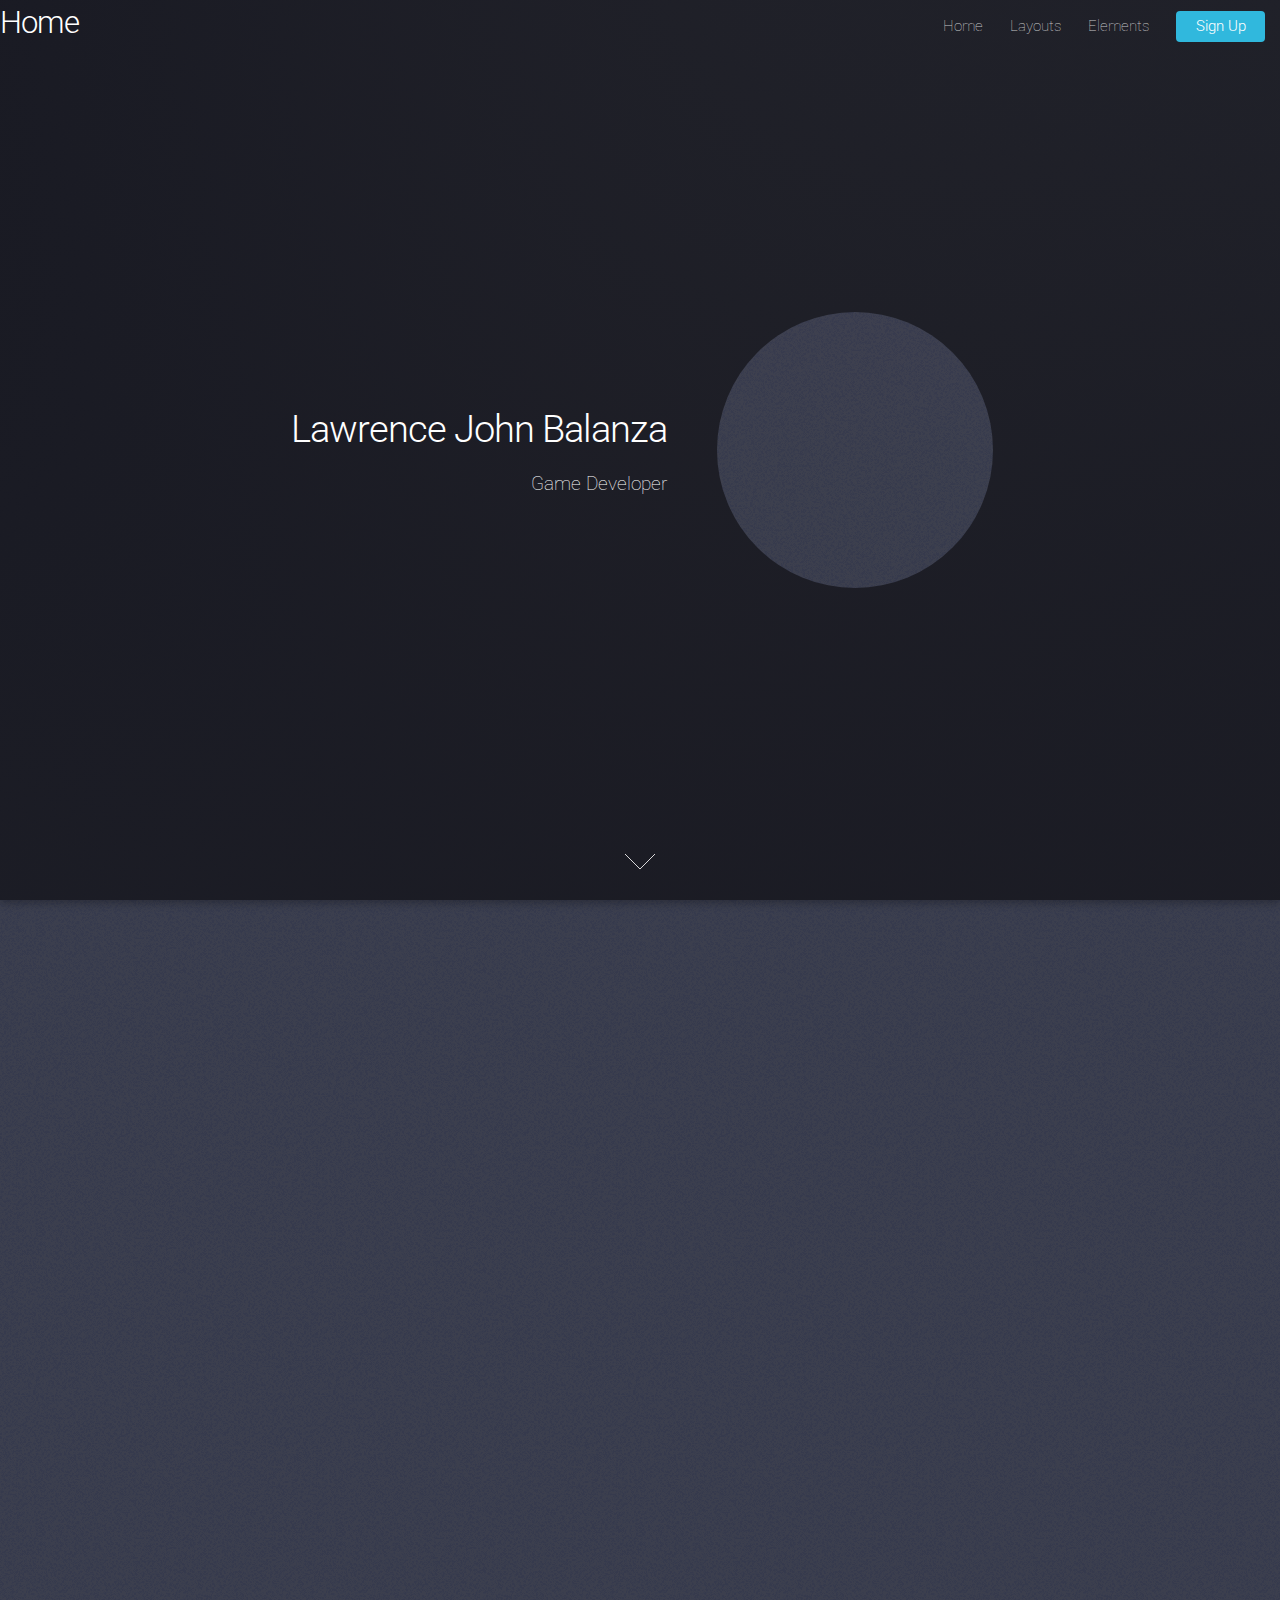
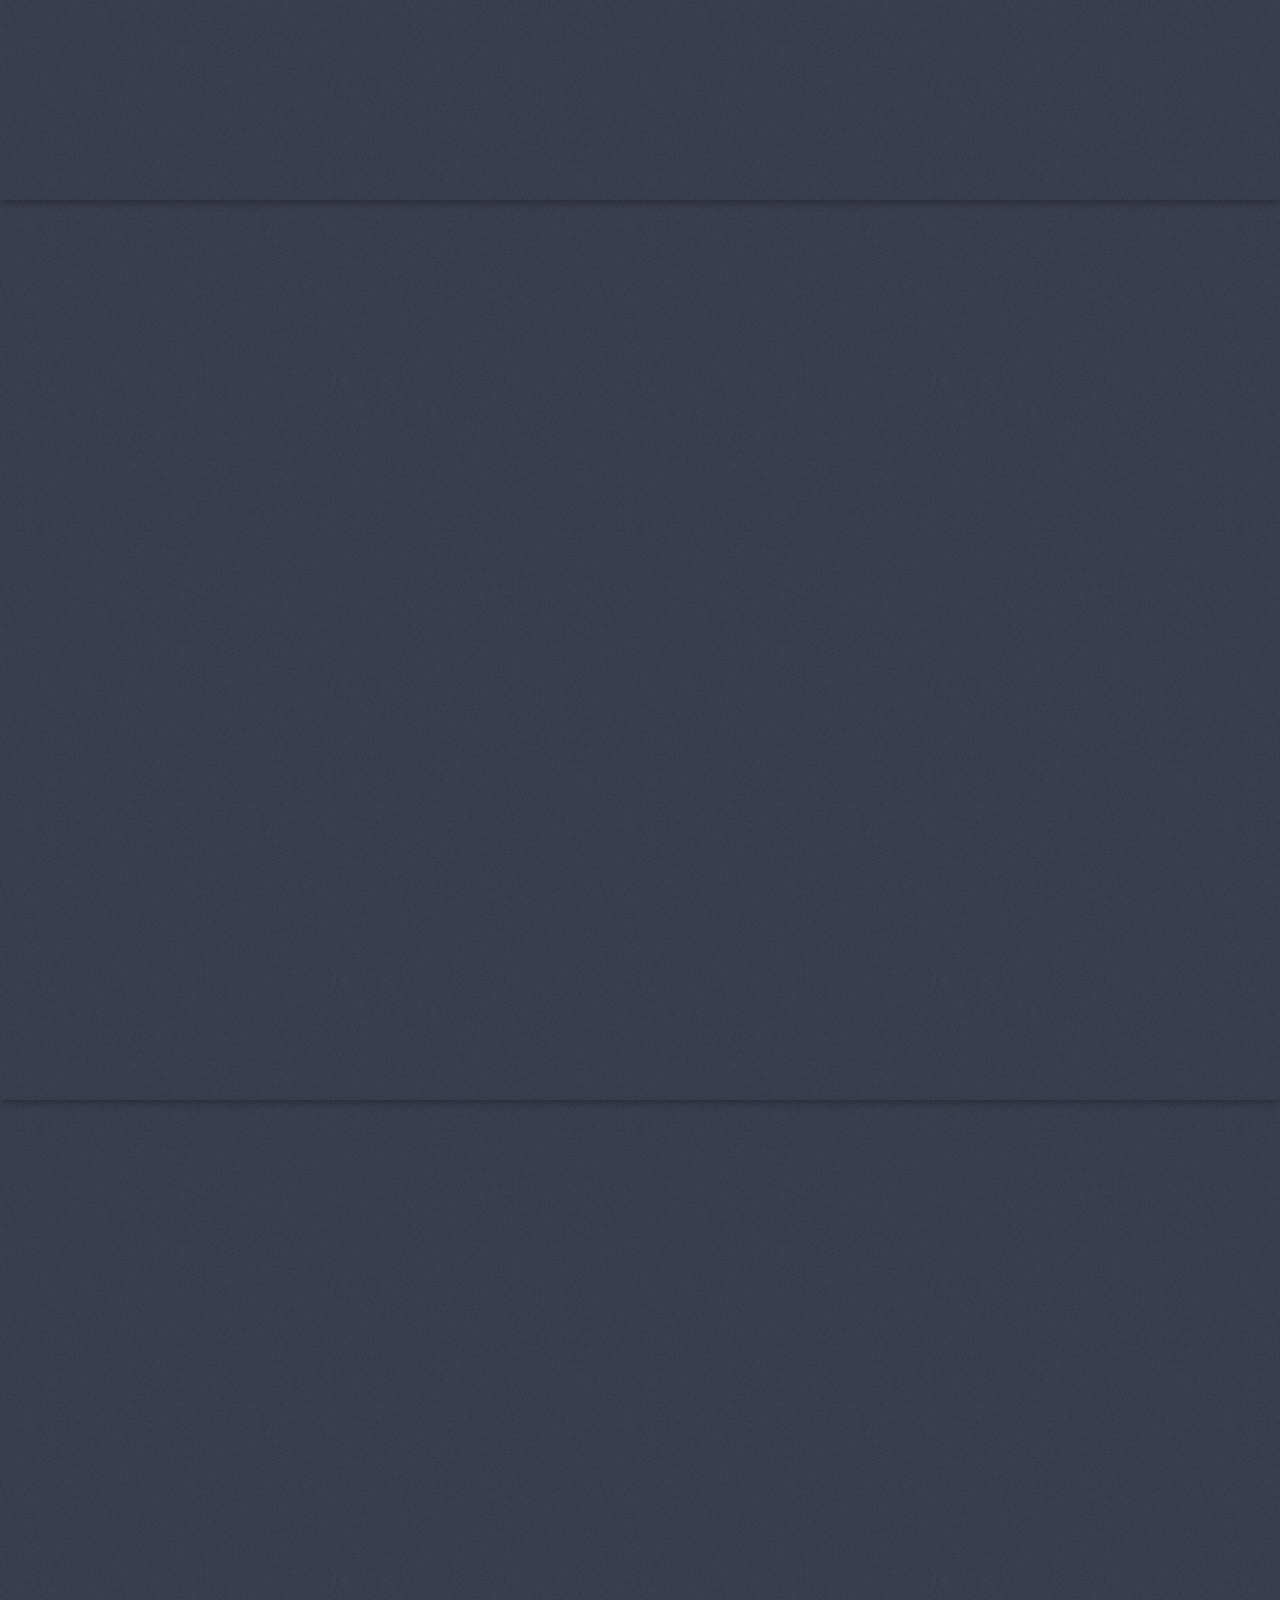
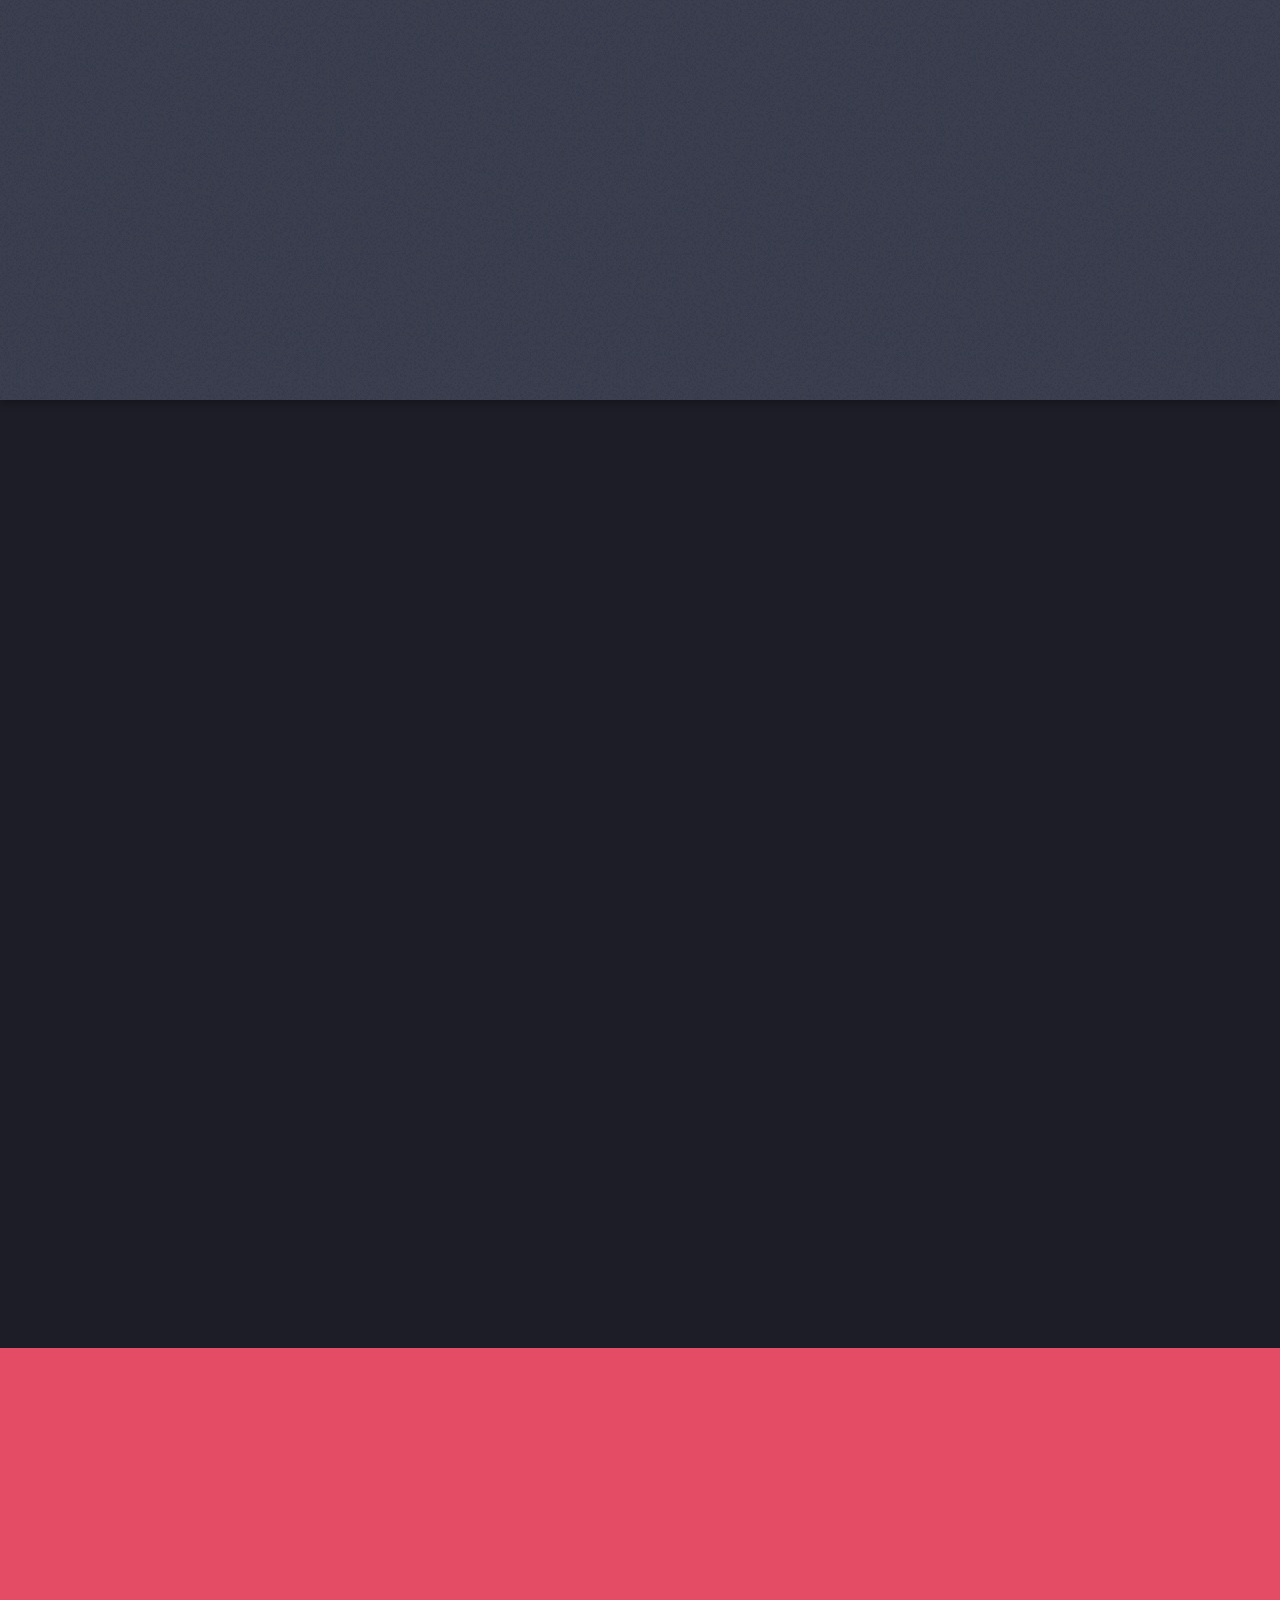
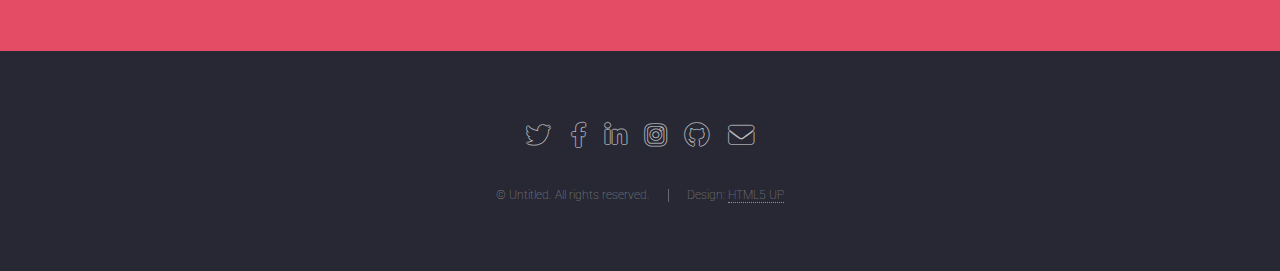
==== index.html @ ca4f1fc3 "Add files via upload" ====
<!DOCTYPE HTML>
<!--
	Landed by HTML5 UP
	html5up.net | @ajlkn
	Free for personal and commercial use under the CCA 3.0 license (html5up.net/license)
-->
<html>
	<head>
		<title>Landed by HTML5 UP</title>
		<meta charset="utf-8" />
		<meta name="viewport" content="width=device-width, initial-scale=1, user-scalable=no" />
		<link rel="stylesheet" href="assets/css/main.css" />
		<noscript><link rel="stylesheet" href="assets/css/noscript.css" /></noscript>
	</head>
	<body class="is-preload landing">
		<div id="page-wrapper"> 
			
			<!-- Header -->
				<header id="header">
					<h2 id="logo"><a href="index.html">Home</a></h2>
					<nav id="nav">
						<ul>
							<li><a href="index.html">Home</a></li>
							<li>
								<a href="#">Layouts</a>
								<ul>
									<li><a href="left-sidebar.html">Left Sidebar</a></li>
									<li><a href="right-sidebar.html">Right Sidebar</a></li>
									<li><a href="no-sidebar.html">No Sidebar</a></li>
									<li>
										<a href="#">Submenu</a>
										<ul>
											<li><a href="#">Option 1</a></li>
											<li><a href="#">Option 2</a></li>
											<li><a href="#">Option 3</a></li>
											<li><a href="#">Option 4</a></li>
										</ul>
									</li>
								</ul>
							</li>
							<li><a href="elements.html">Elements</a></li>
							<li><a href="#" class="button primary">Sign Up</a></li>
						</ul>
					</nav>
				</header>

			<!-- Banner -->
				<section id="banner">
					<div class="content">
						<header>
							<h2>Lawrence John Balanza</h2>
							<p>Game Developer</p>
						</header>
						<span class="image"><img src="ljFace.png" alt="" style = "position:relative; top:-100px; left:-2px"/></span>
					</div>
					<a href="#one" class="goto-next scrolly">Next</a>
				</section>

			<!-- One -->
				<section id="one" class="spotlight style1 bottom">
					<span class="image fit main"><img src="images/pic02.jpg" alt="" /></span>
					<div class="content">
						<div class="container">
							<div class="row">
								<div class="col-4 col-12-medium">
									<header>
										<h2>Odio faucibus ipsum integer consequat</h2>
										<p>Nascetur eu nibh <a href="index2.html" class="button primary">See project details</a>vestibulum amet gravida nascetur praesent</p>
									</header>
								</div>
								<div class="col-4 col-12-medium">
									<p>Feugiat accumsan lorem eu ac lorem amet sed accumsan donec.
									Blandit orci porttitor semper. Arcu phasellus tortor enim mi
									nisi praesent dolor adipiscing. Integer mi sed nascetur cep aliquet
									augue varius tempus lobortis porttitor accumsan consequat
									adipiscing lorem dolor.</p>
								</div>
								<div class="col-4 col-12-medium">
									<p>Morbi enim nascetur et placerat lorem sed iaculis neque ante
									adipiscing adipiscing metus massa. Blandit orci porttitor semper.
									Arcu phasellus tortor enim mi mi nisi praesent adipiscing. Integer
									mi sed nascetur cep aliquet augue varius tempus. Feugiat lorem
									ipsum dolor nullam.</p>
								</div>
							</div>
						</div>
					</div>
					<a href="#two" class="goto-next scrolly">Next</a>
				</section>

			<!-- Two -->
				<section id="two" class="spotlight style2 right">
					<span class="image fit main"><img src="images/pic03.jpg" alt="" /></span>
					<div class="content">
						<header>
							<h2>Interdum amet non magna accumsan</h2>
							<p>Nunc commodo accumsan eget id nisi eu col volutpat magna</p>
						</header>
						<p>Feugiat accumsan lorem eu ac lorem amet ac arcu phasellus tortor enim mi mi nisi praesent adipiscing. Integer mi sed nascetur cep aliquet augue varius tempus lobortis porttitor lorem et accumsan consequat adipiscing lorem.</p>
						<ul class="actions">
							<li><a href="#" class="button">Learn More</a></li>
						</ul>
					</div>
					<a href="#three" class="goto-next scrolly">Next</a>
				</section>

			<!-- Three -->
				<section id="three" class="spotlight style3 left">
					<span class="image fit main bottom"><img src="images/pic04.jpg" alt="" /></span>
					<div class="content">
						<header>
							<h2>Interdum felis blandit praesent sed augue</h2>
							<p>Accumsan integer ultricies aliquam vel massa sapien phasellus</p>
						</header>
						<p>Feugiat accumsan lorem eu ac lorem amet ac arcu phasellus tortor enim mi mi nisi praesent adipiscing. Integer mi sed nascetur cep aliquet augue varius tempus lobortis porttitor lorem et accumsan consequat adipiscing lorem.</p>
						<ul class="actions">
							<li><a href="#" class="button">Learn More</a></li>
						</ul>
					</div>
					<a href="#four" class="goto-next scrolly">Next</a>
				</section>

			<!-- Four -->
				<section id="four" class="wrapper style1 special fade-up">
					<div class="container">
						<header class="major">
							<h2>Accumsan sed tempus adipiscing blandit</h2>
							<p>Iaculis ac volutpat vis non enim gravida nisi faucibus posuere arcu consequat</p>
						</header>
						<div class="box alt">
							<div class="row gtr-uniform">
								<section class="col-4 col-6-medium col-12-xsmall">
									<span class="icon solid alt major fa-chart-area"></span>
									<h3>Ipsum sed commodo</h3>
									<p>Feugiat accumsan lorem eu ac lorem amet accumsan donec. Blandit orci porttitor.</p>
								</section>
								<section class="col-4 col-6-medium col-12-xsmall">
									<span class="icon solid alt major fa-comment"></span>
									<h3>Eleifend lorem ornare</h3>
									<p>Feugiat accumsan lorem eu ac lorem amet accumsan donec. Blandit orci porttitor.</p>
								</section>
								<section class="col-4 col-6-medium col-12-xsmall">
									<span class="icon solid alt major fa-flask"></span>
									<h3>Cubilia cep lobortis</h3>
									<p>Feugiat accumsan lorem eu ac lorem amet accumsan donec. Blandit orci porttitor.</p>
								</section>
								<section class="col-4 col-6-medium col-12-xsmall">
									<span class="icon solid alt major fa-paper-plane"></span>
									<h3>Non semper interdum</h3>
									<p>Feugiat accumsan lorem eu ac lorem amet accumsan donec. Blandit orci porttitor.</p>
								</section>
								<section class="col-4 col-6-medium col-12-xsmall">
									<span class="icon solid alt major fa-file"></span>
									<h3>Odio laoreet accumsan</h3>
									<p>Feugiat accumsan lorem eu ac lorem amet accumsan donec. Blandit orci porttitor.</p>
								</section>
								<section class="col-4 col-6-medium col-12-xsmall">
									<span class="icon solid alt major fa-lock"></span>
									<h3>Massa arcu accumsan</h3>
									<p>Feugiat accumsan lorem eu ac lorem amet accumsan donec. Blandit orci porttitor.</p>
								</section>
							</div>
						</div>
						<footer class="major">
							<ul class="actions special">
								<li><a href="#" class="button">Magna sed feugiat</a></li>
							</ul>
						</footer>
					</div>
				</section>

			<!-- Five -->
				<section id="five" class="wrapper style2 special fade">
					<div class="container">
						<header>
							<h2>Magna faucibus lorem diam</h2>
							<p>Ante metus praesent faucibus ante integer id accumsan eleifend</p>
						</header>
						<form method="post" action="#" class="cta">
							<div class="row gtr-uniform gtr-50">
								<div class="col-8 col-12-xsmall"><input type="email" name="email" id="email" placeholder="Your Email Address" /></div>
								<div class="col-4 col-12-xsmall"><input type="submit" value="Get Started" class="fit primary" /></div>
							</div>
						</form>
					</div>
				</section>

			<!-- Footer -->
				<footer id="footer">
					<ul class="icons">
						<li><a href="#" class="icon brands alt fa-twitter"><span class="label">Twitter</span></a></li>
						<li><a href="#" class="icon brands alt fa-facebook-f"><span class="label">Facebook</span></a></li>
						<li><a href="#" class="icon brands alt fa-linkedin-in"><span class="label">LinkedIn</span></a></li>
						<li><a href="#" class="icon brands alt fa-instagram"><span class="label">Instagram</span></a></li>
						<li><a href="#" class="icon brands alt fa-github"><span class="label">GitHub</span></a></li>
						<li><a href="#" class="icon solid alt fa-envelope"><span class="label">Email</span></a></li>
					</ul>
					<ul class="copyright">
						<li>&copy; Untitled. All rights reserved.</li><li>Design: <a href="http://html5up.net">HTML5 UP</a></li>
					</ul>
				</footer>

		</div>

		<!-- Scripts -->
			<script src="assets/js/jquery.min.js"></script>
			<script src="assets/js/jquery.scrolly.min.js"></script>
			<script src="assets/js/jquery.dropotron.min.js"></script>
			<script src="assets/js/jquery.scrollex.min.js"></script>
			<script src="assets/js/browser.min.js"></script>
			<script src="assets/js/breakpoints.min.js"></script>
			<script src="assets/js/util.js"></script>
			<script src="assets/js/main.js"></script>

	</body>
</html>
---- assets/css/main.css ----
@import url("fontawesome-all.min.css");
@import url("https://fonts.googleapis.com/css?family=Roboto:100,300,100italic,300italic");

/*
	Landed by HTML5 UP
	html5up.net | @ajlkn
	Free for personal and commercial use under the CCA 3.0 license (html5up.net/license)
*/

html, body, div, span, applet, object,
iframe, h1, h2, h3, h4, h5, h6, p, blockquote,
pre, a, abbr, acronym, address, big, cite,
code, del, dfn, em, img, ins, kbd, q, s, samp,
small, strike, strong, sub, sup, tt, var, b,
u, i, center, dl, dt, dd, ol, ul, li, fieldset,
form, label, legend, table, caption, tbody,
tfoot, thead, tr, th, td, article, aside,
canvas, details, embed, figure, figcaption,
footer, header, hgroup, menu, nav, output, ruby,
section, summary, time, mark, audio, video {
	margin: 0;
	padding: 0;
	border: 0;
	font-size: 100%;
	font: inherit;
	vertical-align: baseline;}

article, aside, details, figcaption, figure,
footer, header, hgroup, menu, nav, section {
	display: block;}

body {
	line-height: 1;
}

ol, ul {
	list-style: none;
}

blockquote, q {
	quotes: none;
}

	blockquote:before, blockquote:after, q:before, q:after {
		content: '';
		content: none;
	}

table {
	border-collapse: collapse;
	border-spacing: 0;
}

body {
	-webkit-text-size-adjust: none;
}

mark {
	background-color: transparent;
	color: inherit;
}

input::-moz-focus-inner {
	border: 0;
	padding: 0;
}

input, select, textarea {
	-moz-appearance: none;
	-webkit-appearance: none;
	-ms-appearance: none;
	appearance: none;
}

/* Basic */

	html {
		box-sizing: border-box;
	}

	*, *:before, *:after {
		box-sizing: inherit;
	}

	html, body {
		background: #1c1d26;
	}

	body.is-preload *, body.is-preload *:before, body.is-preload *:after {
		-moz-animation: none !important;
		-webkit-animation: none !important;
		-ms-animation: none !important;
		animation: none !important;
		-moz-transition: none !important;
		-webkit-transition: none !important;
		-ms-transition: none !important;
		transition: none !important;
	}

	body, input, select, textarea {
		color: rgba(255, 255, 255, 0.75);
		font-family: "Roboto", Helvetica, sans-serif;
		font-size: 15pt;
		font-weight: 100;
		line-height: 1.75em;
	}

	a {
		-moz-transition: border-color 0.2s ease-in-out, color 0.2s ease-in-out;
		-webkit-transition: border-color 0.2s ease-in-out, color 0.2s ease-in-out;
		-ms-transition: border-color 0.2s ease-in-out, color 0.2s ease-in-out;
		transition: border-color 0.2s ease-in-out, color 0.2s ease-in-out;
		border-bottom: dotted 1px;
		color: #dbbc1f;
		text-decoration: none;
	}

		a:hover {
			color: #dd7530 !important;
			border-bottom-color: transparent;
		}

	strong, b {
		color: #ffffff;
		font-weight: 300;
	}

	em, i {
		font-style: italic;
	}

	p {
		margin: 0 0 2em 0;
	}

	h1, h2, h3, h4, h5, h6 {
		color: #ffffff;
		font-weight: 300;
		line-height: 1em;
		margin: 0 0 1em 0;
	}

		h1 a, h2 a, h3 a, h4 a, h5 a, h6 a {
			color: inherit;
			border: 0;
		}

	h2 {
		font-size: 2em;
		line-height: 1.5em;
		letter-spacing: -0.025em;
	}

	h3 {
		font-size: 1.35em;
		line-height: 1.5em;
	}

	h4 {
		font-size: 1.1em;
		line-height: 1.5em;
	}

	h5 {
		font-size: 0.9em;
		line-height: 1.5em;
	}

	h6 {
		font-size: 0.7em;
		line-height: 1.5em;
	}

	sub {
		font-size: 0.8em;
		position: relative;
		top: 0.5em;
	}

	sup {
		font-size: 0.8em;
		position: relative;
		top: -0.5em;
	}

	hr {
		border: 0;
		border-bottom: solid 1px rgba(255, 255, 255, 0.3);
		margin: 3em 0;
	}

		hr.major {
			margin: 4em 0;
		}

	blockquote {
		border-left: solid 4px rgba(255, 255, 255, 0.3);
		font-style: italic;
		margin: 0 0 2em 0;
		padding: 0.5em 0 0.5em 2em;
	}

	code {
		background: rgba(255, 255, 255, 0.075);
		border-radius: 4px;
		font-family: "Courier New", monospace;
		font-size: 0.9em;
		margin: 0 0.25em;
		padding: 0.25em 0.65em;
	}

	pre {
		-webkit-overflow-scrolling: touch;
		font-family: "Courier New", monospace;
		font-size: 0.9em;
		margin: 0 0 2em 0;
	}

		pre code {
			display: block;
			line-height: 1.75em;
			padding: 1em 1.5em;
			overflow-x: auto;
		}

	.align-left {
		text-align: left;
	}

	.align-center {
		text-align: center;
	}

	.align-right {
		text-align: right;
	}

/* Loader */

	@-moz-keyframes spinner-show {
		0% {
			opacity: 0;
		}

		100% {
			opacity: 1;
		}
	}

	@-webkit-keyframes spinner-show {
		0% {
			opacity: 0;
		}

		100% {
			opacity: 1;
		}
	}

	@-ms-keyframes spinner-show {
		0% {
			opacity: 0;
		}

		100% {
			opacity: 1;
		}
	}

	@keyframes spinner-show {
		0% {
			opacity: 0;
		}

		100% {
			opacity: 1;
		}
	}

	@-moz-keyframes spinner-hide {
		0% {
			color: rgba(255, 255, 255, 0.15);
			z-index: 100001;
			-moz-transform: scale(1) rotate(0deg);
			-webkit-transform: scale(1) rotate(0deg);
			-ms-transform: scale(1) rotate(0deg);
			transform: scale(1) rotate(0deg);
		}

		99% {
			color: #1c1d26;
			z-index: 100001;
			-moz-transform: scale(0.5) rotate(360deg);
			-webkit-transform: scale(0.5) rotate(360deg);
			-ms-transform: scale(0.5) rotate(360deg);
			transform: scale(0.5) rotate(360deg);
		}

		100% {
			color: #1c1d26;
			z-index: -1;
			-moz-transform: scale(0.5) rotate(360deg);
			-webkit-transform: scale(0.5) rotate(360deg);
			-ms-transform: scale(0.5) rotate(360deg);
			transform: scale(0.5) rotate(360deg);
		}
	}

	@-webkit-keyframes spinner-hide {
		0% {
			color: rgba(255, 255, 255, 0.15);
			z-index: 100001;
			-moz-transform: scale(1) rotate(0deg);
			-webkit-transform: scale(1) rotate(0deg);
			-ms-transform: scale(1) rotate(0deg);
			transform: scale(1) rotate(0deg);
		}

		99% {
			color: #1c1d26;
			z-index: 100001;
			-moz-transform: scale(0.5) rotate(360deg);
			-webkit-transform: scale(0.5) rotate(360deg);
			-ms-transform: scale(0.5) rotate(360deg);
			transform: scale(0.5) rotate(360deg);
		}

		100% {
			color: #1c1d26;
			z-index: -1;
			-moz-transform: scale(0.5) rotate(360deg);
			-webkit-transform: scale(0.5) rotate(360deg);
			-ms-transform: scale(0.5) rotate(360deg);
			transform: scale(0.5) rotate(360deg);
		}
	}

	@-ms-keyframes spinner-hide {
		0% {
			color: rgba(255, 255, 255, 0.15);
			z-index: 100001;
			-moz-transform: scale(1) rotate(0deg);
			-webkit-transform: scale(1) rotate(0deg);
			-ms-transform: scale(1) rotate(0deg);
			transform: scale(1) rotate(0deg);
		}

		99% {
			color: #1c1d26;
			z-index: 100001;
			-moz-transform: scale(0.5) rotate(360deg);
			-webkit-transform: scale(0.5) rotate(360deg);
			-ms-transform: scale(0.5) rotate(360deg);
			transform: scale(0.5) rotate(360deg);
		}

		100% {
			color: #1c1d26;
			z-index: -1;
			-moz-transform: scale(0.5) rotate(360deg);
			-webkit-transform: scale(0.5) rotate(360deg);
			-ms-transform: scale(0.5) rotate(360deg);
			transform: scale(0.5) rotate(360deg);
		}
	}

	@keyframes spinner-hide {
		0% {
			color: rgba(255, 255, 255, 0.15);
			z-index: 100001;
			-moz-transform: scale(1) rotate(0deg);
			-webkit-transform: scale(1) rotate(0deg);
			-ms-transform: scale(1) rotate(0deg);
			transform: scale(1) rotate(0deg);
		}

		99% {
			color: #1c1d26;
			z-index: 100001;
			-moz-transform: scale(0.5) rotate(360deg);
			-webkit-transform: scale(0.5) rotate(360deg);
			-ms-transform: scale(0.5) rotate(360deg);
			transform: scale(0.5) rotate(360deg);
		}

		100% {
			color: #1c1d26;
			z-index: -1;
			-moz-transform: scale(0.5) rotate(360deg);
			-webkit-transform: scale(0.5) rotate(360deg);
			-ms-transform: scale(0.5) rotate(360deg);
			transform: scale(0.5) rotate(360deg);
		}
	}

	@-moz-keyframes spinner-rotate {
		0% {
			-moz-transform: scale(1) rotate(0deg);
			-webkit-transform: scale(1) rotate(0deg);
			-ms-transform: scale(1) rotate(0deg);
			transform: scale(1) rotate(0deg);
		}

		100% {
			-moz-transform: scale(1) rotate(360deg);
			-webkit-transform: scale(1) rotate(360deg);
			-ms-transform: scale(1) rotate(360deg);
			transform: scale(1) rotate(360deg);
		}
	}

	@-webkit-keyframes spinner-rotate {
		0% {
			-moz-transform: scale(1) rotate(0deg);
			-webkit-transform: scale(1) rotate(0deg);
			-ms-transform: scale(1) rotate(0deg);
			transform: scale(1) rotate(0deg);
		}

		100% {
			-moz-transform: scale(1) rotate(360deg);
			-webkit-transform: scale(1) rotate(360deg);
			-ms-transform: scale(1) rotate(360deg);
			transform: scale(1) rotate(360deg);
		}
	}

	@-ms-keyframes spinner-rotate {
		0% {
			-moz-transform: scale(1) rotate(0deg);
			-webkit-transform: scale(1) rotate(0deg);
			-ms-transform: scale(1) rotate(0deg);
			transform: scale(1) rotate(0deg);
		}

		100% {
			-moz-transform: scale(1) rotate(360deg);
			-webkit-transform: scale(1) rotate(360deg);
			-ms-transform: scale(1) rotate(360deg);
			transform: scale(1) rotate(360deg);
		}
	}

	@keyframes spinner-rotate {
		0% {
			-moz-transform: scale(1) rotate(0deg);
			-webkit-transform: scale(1) rotate(0deg);
			-ms-transform: scale(1) rotate(0deg);
			transform: scale(1) rotate(0deg);
		}

		100% {
			-moz-transform: scale(1) rotate(360deg);
			-webkit-transform: scale(1) rotate(360deg);
			-ms-transform: scale(1) rotate(360deg);
			transform: scale(1) rotate(360deg);
		}
	}

	@-moz-keyframes overlay-hide {
		0% {
			opacity: 1;
			z-index: 100000;
		}

		15% {
			opacity: 1;
			z-index: 100000;
		}

		99% {
			opacity: 0;
			z-index: 100000;
		}

		100% {
			opacity: 0;
			z-index: -1;
		}
	}

	@-webkit-keyframes overlay-hide {
		0% {
			opacity: 1;
			z-index: 100000;
		}

		15% {
			opacity: 1;
			z-index: 100000;
		}

		99% {
			opacity: 0;
			z-index: 100000;
		}

		100% {
			opacity: 0;
			z-index: -1;
		}
	}

	@-ms-keyframes overlay-hide {
		0% {
			opacity: 1;
			z-index: 100000;
		}

		15% {
			opacity: 1;
			z-index: 100000;
		}

		99% {
			opacity: 0;
			z-index: 100000;
		}

		100% {
			opacity: 0;
			z-index: -1;
		}
	}

	@keyframes overlay-hide {
		0% {
			opacity: 1;
			z-index: 100000;
		}

		15% {
			opacity: 1;
			z-index: 100000;
		}

		99% {
			opacity: 0;
			z-index: 100000;
		}

		100% {
			opacity: 0;
			z-index: -1;
		}
	}

	body.landing {
		text-decoration: none;
	}

		body.landing:before {
			-moz-osx-font-smoothing: grayscale;
			-webkit-font-smoothing: antialiased;
			display: inline-block;
			font-style: normal;
			font-variant: normal;
			text-rendering: auto;
			line-height: 1;
			text-transform: none !important;
			font-family: 'Font Awesome 5 Free';
			font-weight: 900;
		}

		body.landing:before {
			-moz-animation: spinner-show 1.5s 1 0.25s ease forwards, spinner-hide 0.25s ease-in-out forwards !important;
			-webkit-animation: spinner-show 1.5s 1 0.25s ease forwards, spinner-hide 0.25s ease-in-out forwards !important;
			-ms-animation: spinner-show 1.5s 1 0.25s ease forwards, spinner-hide 0.25s ease-in-out forwards !important;
			animation: spinner-show 1.5s 1 0.25s ease forwards, spinner-hide 0.25s ease-in-out forwards !important;
			-moz-transform-origin: 50% 50%;
			-webkit-transform-origin: 50% 50%;
			-ms-transform-origin: 50% 50%;
			transform-origin: 50% 50%;
			color: rgba(255, 255, 255, 0.15);
			content: '\f1ce';
			cursor: default;
			display: block;
			font-size: 2em;
			height: 2em;
			left: 50%;
			line-height: 2em;
			margin: -1em 0 0 -1em;
			opacity: 0;
			position: fixed;
			text-align: center;
			top: 50%;
			width: 2em;
			z-index: -1;
		}

		body.landing:after {
			-moz-animation: overlay-hide 1.5s ease-in forwards !important;
			-webkit-animation: overlay-hide 1.5s ease-in forwards !important;
			-ms-animation: overlay-hide 1.5s ease-in forwards !important;
			animation: overlay-hide 1.5s ease-in forwards !important;
			background: #1c1d26;
			content: '';
			display: block;
			height: 100%;
			left: 0;
			opacity: 0;
			position: fixed;
			top: 0;
			width: 100%;
			z-index: -1;
		}

		body.landing.is-preload:before {
			-moz-animation: spinner-show 1.5s 1 0.25s ease forwards, spinner-rotate 0.75s infinite linear !important;
			-webkit-animation: spinner-show 1.5s 1 0.25s ease forwards, spinner-rotate 0.75s infinite linear !important;
			-ms-animation: spinner-show 1.5s 1 0.25s ease forwards, spinner-rotate 0.75s infinite linear !important;
			animation: spinner-show 1.5s 1 0.25s ease forwards, spinner-rotate 0.75s infinite linear !important;
			z-index: 100001;
		}

		body.landing.is-preload:after {
			-moz-animation: none !important;
			-webkit-animation: none !important;
			-ms-animation: none !important;
			animation: none !important;
			opacity: 1;
			z-index: 100000;
		}

	@media (-webkit-min-device-pixel-ratio: 2) {

		body.landing:before {
			line-height: 2.025em;
		}

	}

/* Container */

	.container {
		margin: 0 auto;
		max-width: calc(100% - 4em);
		width: 70em;
	}

		.container.xsmall {
			width: 17.5em;
		}

		.container.small {
			width: 35em;
		}

		.container.medium {
			width: 52.5em;
		}

		.container.large {
			width: 87.5em;
		}

		.container.xlarge {
			width: 105em;
		}

		.container.max {
			width: 100%;
		}

		@media screen and (max-width: 1280px) {

			.container {
				width: 90%;
				max-width: 100%;
			}

		}

		@media screen and (max-width: 980px) {

			.container {
				width: 100% !important;
			}

		}

/* Row */

	.row {
		display: flex;
		flex-wrap: wrap;
		box-sizing: border-box;
		align-items: stretch;
	}

		.row > * {
			box-sizing: border-box;
		}

		.row.gtr-uniform > * > :last-child {
			margin-bottom: 0;
		}

		.row.aln-left {
			justify-content: flex-start;
		}

		.row.aln-center {
			justify-content: center;
		}

		.row.aln-right {
			justify-content: flex-end;
		}

		.row.aln-top {
			align-items: flex-start;
		}

		.row.aln-middle {
			align-items: center;
		}

		.row.aln-bottom {
			align-items: flex-end;
		}

		.row > .imp {
			order: -1;
		}

		.row > .col-1 {
			width: 8.33333%;
		}

		.row > .off-1 {
			margin-left: 8.33333%;
		}

		.row > .col-2 {
			width: 16.66667%;
		}

		.row > .off-2 {
			margin-left: 16.66667%;
		}

		.row > .col-3 {
			width: 25%;
		}

		.row > .off-3 {
			margin-left: 25%;
		}

		.row > .col-4 {
			width: 33.33333%;
		}

		.row > .off-4 {
			margin-left: 33.33333%;
		}

		.row > .col-5 {
			width: 41.66667%;
		}

		.row > .off-5 {
			margin-left: 41.66667%;
		}

		.row > .col-6 {
			width: 50%;
		}

		.row > .off-6 {
			margin-left: 50%;
		}

		.row > .col-7 {
			width: 58.33333%;
		}

		.row > .off-7 {
			margin-left: 58.33333%;
		}

		.row > .col-8 {
			width: 66.66667%;
		}

		.row > .off-8 {
			margin-left: 66.66667%;
		}

		.row > .col-9 {
			width: 75%;
		}

		.row > .off-9 {
			margin-left: 75%;
		}

		.row > .col-10 {
			width: 83.33333%;
		}

		.row > .off-10 {
			margin-left: 83.33333%;
		}

		.row > .col-11 {
			width: 91.66667%;
		}

		.row > .off-11 {
			margin-left: 91.66667%;
		}

		.row > .col-12 {
			width: 100%;
		}

		.row > .off-12 {
			margin-left: 100%;
		}

		.row.gtr-0 {
			margin-top: 0;
			margin-left: 0em;
		}

			.row.gtr-0 > * {
				padding: 0 0 0 0em;
			}

			.row.gtr-0.gtr-uniform {
				margin-top: 0em;
			}

				.row.gtr-0.gtr-uniform > * {
					padding-top: 0em;
				}

		.row.gtr-25 {
			margin-top: 0;
			margin-left: -0.625em;
		}

			.row.gtr-25 > * {
				padding: 0 0 0 0.625em;
			}

			.row.gtr-25.gtr-uniform {
				margin-top: -0.625em;
			}

				.row.gtr-25.gtr-uniform > * {
					padding-top: 0.625em;
				}

		.row.gtr-50 {
			margin-top: 0;
			margin-left: -1.25em;
		}

			.row.gtr-50 > * {
				padding: 0 0 0 1.25em;
			}

			.row.gtr-50.gtr-uniform {
				margin-top: -1.25em;
			}

				.row.gtr-50.gtr-uniform > * {
					padding-top: 1.25em;
				}

		.row {
			margin-top: 0;
			margin-left: -2.5em;
		}

			.row > * {
				padding: 0 0 0 2.5em;
			}

			.row.gtr-uniform {
				margin-top: -2.5em;
			}

				.row.gtr-uniform > * {
					padding-top: 2.5em;
				}

		.row.gtr-150 {
			margin-top: 0;
			margin-left: -3.75em;
		}

			.row.gtr-150 > * {
				padding: 0 0 0 3.75em;
			}

			.row.gtr-150.gtr-uniform {
				margin-top: -3.75em;
			}

				.row.gtr-150.gtr-uniform > * {
					padding-top: 3.75em;
				}

		.row.gtr-200 {
			margin-top: 0;
			margin-left: -5em;
		}

			.row.gtr-200 > * {
				padding: 0 0 0 5em;
			}

			.row.gtr-200.gtr-uniform {
				margin-top: -5em;
			}

				.row.gtr-200.gtr-uniform > * {
					padding-top: 5em;
				}

		@media screen and (max-width: 1680px) {

			.row {
				display: flex;
				flex-wrap: wrap;
				box-sizing: border-box;
				align-items: stretch;
			}

				.row > * {
					box-sizing: border-box;
				}

				.row.gtr-uniform > * > :last-child {
					margin-bottom: 0;
				}

				.row.aln-left {
					justify-content: flex-start;
				}

				.row.aln-center {
					justify-content: center;
				}

				.row.aln-right {
					justify-content: flex-end;
				}

				.row.aln-top {
					align-items: flex-start;
				}

				.row.aln-middle {
					align-items: center;
				}

				.row.aln-bottom {
					align-items: flex-end;
				}

				.row > .imp-xlarge {
					order: -1;
				}

				.row > .col-1-xlarge {
					width: 8.33333%;
				}

				.row > .off-1-xlarge {
					margin-left: 8.33333%;
				}

				.row > .col-2-xlarge {
					width: 16.66667%;
				}

				.row > .off-2-xlarge {
					margin-left: 16.66667%;
				}

				.row > .col-3-xlarge {
					width: 25%;
				}

				.row > .off-3-xlarge {
					margin-left: 25%;
				}

				.row > .col-4-xlarge {
					width: 33.33333%;
				}

				.row > .off-4-xlarge {
					margin-left: 33.33333%;
				}

				.row > .col-5-xlarge {
					width: 41.66667%;
				}

				.row > .off-5-xlarge {
					margin-left: 41.66667%;
				}

				.row > .col-6-xlarge {
					width: 50%;
				}

				.row > .off-6-xlarge {
					margin-left: 50%;
				}

				.row > .col-7-xlarge {
					width: 58.33333%;
				}

				.row > .off-7-xlarge {
					margin-left: 58.33333%;
				}

				.row > .col-8-xlarge {
					width: 66.66667%;
				}

				.row > .off-8-xlarge {
					margin-left: 66.66667%;
				}

				.row > .col-9-xlarge {
					width: 75%;
				}

				.row > .off-9-xlarge {
					margin-left: 75%;
				}

				.row > .col-10-xlarge {
					width: 83.33333%;
				}

				.row > .off-10-xlarge {
					margin-left: 83.33333%;
				}

				.row > .col-11-xlarge {
					width: 91.66667%;
				}

				.row > .off-11-xlarge {
					margin-left: 91.66667%;
				}

				.row > .col-12-xlarge {
					width: 100%;
				}

				.row > .off-12-xlarge {
					margin-left: 100%;
				}

				.row.gtr-0 {
					margin-top: 0;
					margin-left: 0em;
				}

					.row.gtr-0 > * {
						padding: 0 0 0 0em;
					}

					.row.gtr-0.gtr-uniform {
						margin-top: 0em;
					}

						.row.gtr-0.gtr-uniform > * {
							padding-top: 0em;
						}

				.row.gtr-25 {
					margin-top: 0;
					margin-left: -0.625em;
				}

					.row.gtr-25 > * {
						padding: 0 0 0 0.625em;
					}

					.row.gtr-25.gtr-uniform {
						margin-top: -0.625em;
					}

						.row.gtr-25.gtr-uniform > * {
							padding-top: 0.625em;
						}

				.row.gtr-50 {
					margin-top: 0;
					margin-left: -1.25em;
				}

					.row.gtr-50 > * {
						padding: 0 0 0 1.25em;
					}

					.row.gtr-50.gtr-uniform {
						margin-top: -1.25em;
					}

						.row.gtr-50.gtr-uniform > * {
							padding-top: 1.25em;
						}

				.row {
					margin-top: 0;
					margin-left: -2.5em;
				}

					.row > * {
						padding: 0 0 0 2.5em;
					}

					.row.gtr-uniform {
						margin-top: -2.5em;
					}

						.row.gtr-uniform > * {
							padding-top: 2.5em;
						}

				.row.gtr-150 {
					margin-top: 0;
					margin-left: -3.75em;
				}

					.row.gtr-150 > * {
						padding: 0 0 0 3.75em;
					}

					.row.gtr-150.gtr-uniform {
						margin-top: -3.75em;
					}

						.row.gtr-150.gtr-uniform > * {
							padding-top: 3.75em;
						}

				.row.gtr-200 {
					margin-top: 0;
					margin-left: -5em;
				}

					.row.gtr-200 > * {
						padding: 0 0 0 5em;
					}

					.row.gtr-200.gtr-uniform {
						margin-top: -5em;
					}

						.row.gtr-200.gtr-uniform > * {
							padding-top: 5em;
						}

		}

		@media screen and (max-width: 1280px) {

			.row {
				display: flex;
				flex-wrap: wrap;
				box-sizing: border-box;
				align-items: stretch;
			}

				.row > * {
					box-sizing: border-box;
				}

				.row.gtr-uniform > * > :last-child {
					margin-bottom: 0;
				}

				.row.aln-left {
					justify-content: flex-start;
				}

				.row.aln-center {
					justify-content: center;
				}

				.row.aln-right {
					justify-content: flex-end;
				}

				.row.aln-top {
					align-items: flex-start;
				}

				.row.aln-middle {
					align-items: center;
				}

				.row.aln-bottom {
					align-items: flex-end;
				}

				.row > .imp-large {
					order: -1;
				}

				.row > .col-1-large {
					width: 8.33333%;
				}

				.row > .off-1-large {
					margin-left: 8.33333%;
				}

				.row > .col-2-large {
					width: 16.66667%;
				}

				.row > .off-2-large {
					margin-left: 16.66667%;
				}

				.row > .col-3-large {
					width: 25%;
				}

				.row > .off-3-large {
					margin-left: 25%;
				}

				.row > .col-4-large {
					width: 33.33333%;
				}

				.row > .off-4-large {
					margin-left: 33.33333%;
				}

				.row > .col-5-large {
					width: 41.66667%;
				}

				.row > .off-5-large {
					margin-left: 41.66667%;
				}

				.row > .col-6-large {
					width: 50%;
				}

				.row > .off-6-large {
					margin-left: 50%;
				}

				.row > .col-7-large {
					width: 58.33333%;
				}

				.row > .off-7-large {
					margin-left: 58.33333%;
				}

				.row > .col-8-large {
					width: 66.66667%;
				}

				.row > .off-8-large {
					margin-left: 66.66667%;
				}

				.row > .col-9-large {
					width: 75%;
				}

				.row > .off-9-large {
					margin-left: 75%;
				}

				.row > .col-10-large {
					width: 83.33333%;
				}

				.row > .off-10-large {
					margin-left: 83.33333%;
				}

				.row > .col-11-large {
					width: 91.66667%;
				}

				.row > .off-11-large {
					margin-left: 91.66667%;
				}

				.row > .col-12-large {
					width: 100%;
				}

				.row > .off-12-large {
					margin-left: 100%;
				}

				.row.gtr-0 {
					margin-top: 0;
					margin-left: 0em;
				}

					.row.gtr-0 > * {
						padding: 0 0 0 0em;
					}

					.row.gtr-0.gtr-uniform {
						margin-top: 0em;
					}

						.row.gtr-0.gtr-uniform > * {
							padding-top: 0em;
						}

				.row.gtr-25 {
					margin-top: 0;
					margin-left: -0.625em;
				}

					.row.gtr-25 > * {
						padding: 0 0 0 0.625em;
					}

					.row.gtr-25.gtr-uniform {
						margin-top: -0.625em;
					}

						.row.gtr-25.gtr-uniform > * {
							padding-top: 0.625em;
						}

				.row.gtr-50 {
					margin-top: 0;
					margin-left: -1.25em;
				}

					.row.gtr-50 > * {
						padding: 0 0 0 1.25em;
					}

					.row.gtr-50.gtr-uniform {
						margin-top: -1.25em;
					}

						.row.gtr-50.gtr-uniform > * {
							padding-top: 1.25em;
						}

				.row {
					margin-top: 0;
					margin-left: -2.5em;
				}

					.row > * {
						padding: 0 0 0 2.5em;
					}

					.row.gtr-uniform {
						margin-top: -2.5em;
					}

						.row.gtr-uniform > * {
							padding-top: 2.5em;
						}

				.row.gtr-150 {
					margin-top: 0;
					margin-left: -3.75em;
				}

					.row.gtr-150 > * {
						padding: 0 0 0 3.75em;
					}

					.row.gtr-150.gtr-uniform {
						margin-top: -3.75em;
					}

						.row.gtr-150.gtr-uniform > * {
							padding-top: 3.75em;
						}

				.row.gtr-200 {
					margin-top: 0;
					margin-left: -5em;
				}

					.row.gtr-200 > * {
						padding: 0 0 0 5em;
					}

					.row.gtr-200.gtr-uniform {
						margin-top: -5em;
					}

						.row.gtr-200.gtr-uniform > * {
							padding-top: 5em;
						}

		}

		@media screen and (max-width: 980px) {

			.row {
				display: flex;
				flex-wrap: wrap;
				box-sizing: border-box;
				align-items: stretch;
			}

				.row > * {
					box-sizing: border-box;
				}

				.row.gtr-uniform > * > :last-child {
					margin-bottom: 0;
				}

				.row.aln-left {
					justify-content: flex-start;
				}

				.row.aln-center {
					justify-content: center;
				}

				.row.aln-right {
					justify-content: flex-end;
				}

				.row.aln-top {
					align-items: flex-start;
				}

				.row.aln-middle {
					align-items: center;
				}

				.row.aln-bottom {
					align-items: flex-end;
				}

				.row > .imp-medium {
					order: -1;
				}

				.row > .col-1-medium {
					width: 8.33333%;
				}

				.row > .off-1-medium {
					margin-left: 8.33333%;
				}

				.row > .col-2-medium {
					width: 16.66667%;
				}

				.row > .off-2-medium {
					margin-left: 16.66667%;
				}

				.row > .col-3-medium {
					width: 25%;
				}

				.row > .off-3-medium {
					margin-left: 25%;
				}

				.row > .col-4-medium {
					width: 33.33333%;
				}

				.row > .off-4-medium {
					margin-left: 33.33333%;
				}

				.row > .col-5-medium {
					width: 41.66667%;
				}

				.row > .off-5-medium {
					margin-left: 41.66667%;
				}

				.row > .col-6-medium {
					width: 50%;
				}

				.row > .off-6-medium {
					margin-left: 50%;
				}

				.row > .col-7-medium {
					width: 58.33333%;
				}

				.row > .off-7-medium {
					margin-left: 58.33333%;
				}

				.row > .col-8-medium {
					width: 66.66667%;
				}

				.row > .off-8-medium {
					margin-left: 66.66667%;
				}

				.row > .col-9-medium {
					width: 75%;
				}

				.row > .off-9-medium {
					margin-left: 75%;
				}

				.row > .col-10-medium {
					width: 83.33333%;
				}

				.row > .off-10-medium {
					margin-left: 83.33333%;
				}

				.row > .col-11-medium {
					width: 91.66667%;
				}

				.row > .off-11-medium {
					margin-left: 91.66667%;
				}

				.row > .col-12-medium {
					width: 100%;
				}

				.row > .off-12-medium {
					margin-left: 100%;
				}

				.row.gtr-0 {
					margin-top: 0;
					margin-left: 0em;
				}

					.row.gtr-0 > * {
						padding: 0 0 0 0em;
					}

					.row.gtr-0.gtr-uniform {
						margin-top: 0em;
					}

						.row.gtr-0.gtr-uniform > * {
							padding-top: 0em;
						}

				.row.gtr-25 {
					margin-top: 0;
					margin-left: -0.625em;
				}

					.row.gtr-25 > * {
						padding: 0 0 0 0.625em;
					}

					.row.gtr-25.gtr-uniform {
						margin-top: -0.625em;
					}

						.row.gtr-25.gtr-uniform > * {
							padding-top: 0.625em;
						}

				.row.gtr-50 {
					margin-top: 0;
					margin-left: -1.25em;
				}

					.row.gtr-50 > * {
						padding: 0 0 0 1.25em;
					}

					.row.gtr-50.gtr-uniform {
						margin-top: -1.25em;
					}

						.row.gtr-50.gtr-uniform > * {
							padding-top: 1.25em;
						}

				.row {
					margin-top: 0;
					margin-left: -2.5em;
				}

					.row > * {
						padding: 0 0 0 2.5em;
					}

					.row.gtr-uniform {
						margin-top: -2.5em;
					}

						.row.gtr-uniform > * {
							padding-top: 2.5em;
						}

				.row.gtr-150 {
					margin-top: 0;
					margin-left: -3.75em;
				}

					.row.gtr-150 > * {
						padding: 0 0 0 3.75em;
					}

					.row.gtr-150.gtr-uniform {
						margin-top: -3.75em;
					}

						.row.gtr-150.gtr-uniform > * {
							padding-top: 3.75em;
						}

				.row.gtr-200 {
					margin-top: 0;
					margin-left: -5em;
				}

					.row.gtr-200 > * {
						padding: 0 0 0 5em;
					}

					.row.gtr-200.gtr-uniform {
						margin-top: -5em;
					}

						.row.gtr-200.gtr-uniform > * {
							padding-top: 5em;
						}

		}

		@media screen and (max-width: 736px) {

			.row {
				display: flex;
				flex-wrap: wrap;
				box-sizing: border-box;
				align-items: stretch;
			}

				.row > * {
					box-sizing: border-box;
				}

				.row.gtr-uniform > * > :last-child {
					margin-bottom: 0;
				}

				.row.aln-left {
					justify-content: flex-start;
				}

				.row.aln-center {
					justify-content: center;
				}

				.row.aln-right {
					justify-content: flex-end;
				}

				.row.aln-top {
					align-items: flex-start;
				}

				.row.aln-middle {
					align-items: center;
				}

				.row.aln-bottom {
					align-items: flex-end;
				}

				.row > .imp-small {
					order: -1;
				}

				.row > .col-1-small {
					width: 8.33333%;
				}

				.row > .off-1-small {
					margin-left: 8.33333%;
				}

				.row > .col-2-small {
					width: 16.66667%;
				}

				.row > .off-2-small {
					margin-left: 16.66667%;
				}

				.row > .col-3-small {
					width: 25%;
				}

				.row > .off-3-small {
					margin-left: 25%;
				}

				.row > .col-4-small {
					width: 33.33333%;
				}

				.row > .off-4-small {
					margin-left: 33.33333%;
				}

				.row > .col-5-small {
					width: 41.66667%;
				}

				.row > .off-5-small {
					margin-left: 41.66667%;
				}

				.row > .col-6-small {
					width: 50%;
				}

				.row > .off-6-small {
					margin-left: 50%;
				}

				.row > .col-7-small {
					width: 58.33333%;
				}

				.row > .off-7-small {
					margin-left: 58.33333%;
				}

				.row > .col-8-small {
					width: 66.66667%;
				}

				.row > .off-8-small {
					margin-left: 66.66667%;
				}

				.row > .col-9-small {
					width: 75%;
				}

				.row > .off-9-small {
					margin-left: 75%;
				}

				.row > .col-10-small {
					width: 83.33333%;
				}

				.row > .off-10-small {
					margin-left: 83.33333%;
				}

				.row > .col-11-small {
					width: 91.66667%;
				}

				.row > .off-11-small {
					margin-left: 91.66667%;
				}

				.row > .col-12-small {
					width: 100%;
				}

				.row > .off-12-small {
					margin-left: 100%;
				}

				.row.gtr-0 {
					margin-top: 0;
					margin-left: 0em;
				}

					.row.gtr-0 > * {
						padding: 0 0 0 0em;
					}

					.row.gtr-0.gtr-uniform {
						margin-top: 0em;
					}

						.row.gtr-0.gtr-uniform > * {
							padding-top: 0em;
						}

				.row.gtr-25 {
					margin-top: 0;
					margin-left: -0.625em;
				}

					.row.gtr-25 > * {
						padding: 0 0 0 0.625em;
					}

					.row.gtr-25.gtr-uniform {
						margin-top: -0.625em;
					}

						.row.gtr-25.gtr-uniform > * {
							padding-top: 0.625em;
						}

				.row.gtr-50 {
					margin-top: 0;
					margin-left: -1.25em;
				}

					.row.gtr-50 > * {
						padding: 0 0 0 1.25em;
					}

					.row.gtr-50.gtr-uniform {
						margin-top: -1.25em;
					}

						.row.gtr-50.gtr-uniform > * {
							padding-top: 1.25em;
						}

				.row {
					margin-top: 0;
					margin-left: -2.5em;
				}

					.row > * {
						padding: 0 0 0 2.5em;
					}

					.row.gtr-uniform {
						margin-top: -2.5em;
					}

						.row.gtr-uniform > * {
							padding-top: 2.5em;
						}

				.row.gtr-150 {
					margin-top: 0;
					margin-left: -3.75em;
				}

					.row.gtr-150 > * {
						padding: 0 0 0 3.75em;
					}

					.row.gtr-150.gtr-uniform {
						margin-top: -3.75em;
					}

						.row.gtr-150.gtr-uniform > * {
							padding-top: 3.75em;
						}

				.row.gtr-200 {
					margin-top: 0;
					margin-left: -5em;
				}

					.row.gtr-200 > * {
						padding: 0 0 0 5em;
					}

					.row.gtr-200.gtr-uniform {
						margin-top: -5em;
					}

						.row.gtr-200.gtr-uniform > * {
							padding-top: 5em;
						}

		}

		@media screen and (max-width: 480px) {

			.row {
				display: flex;
				flex-wrap: wrap;
				box-sizing: border-box;
				align-items: stretch;
			}

				.row > * {
					box-sizing: border-box;
				}

				.row.gtr-uniform > * > :last-child {
					margin-bottom: 0;
				}

				.row.aln-left {
					justify-content: flex-start;
				}

				.row.aln-center {
					justify-content: center;
				}

				.row.aln-right {
					justify-content: flex-end;
				}

				.row.aln-top {
					align-items: flex-start;
				}

				.row.aln-middle {
					align-items: center;
				}

				.row.aln-bottom {
					align-items: flex-end;
				}

				.row > .imp-xsmall {
					order: -1;
				}

				.row > .col-1-xsmall {
					width: 8.33333%;
				}

				.row > .off-1-xsmall {
					margin-left: 8.33333%;
				}

				.row > .col-2-xsmall {
					width: 16.66667%;
				}

				.row > .off-2-xsmall {
					margin-left: 16.66667%;
				}

				.row > .col-3-xsmall {
					width: 25%;
				}

				.row > .off-3-xsmall {
					margin-left: 25%;
				}

				.row > .col-4-xsmall {
					width: 33.33333%;
				}

				.row > .off-4-xsmall {
					margin-left: 33.33333%;
				}

				.row > .col-5-xsmall {
					width: 41.66667%;
				}

				.row > .off-5-xsmall {
					margin-left: 41.66667%;
				}

				.row > .col-6-xsmall {
					width: 50%;
				}

				.row > .off-6-xsmall {
					margin-left: 50%;
				}

				.row > .col-7-xsmall {
					width: 58.33333%;
				}

				.row > .off-7-xsmall {
					margin-left: 58.33333%;
				}

				.row > .col-8-xsmall {
					width: 66.66667%;
				}

				.row > .off-8-xsmall {
					margin-left: 66.66667%;
				}

				.row > .col-9-xsmall {
					width: 75%;
				}

				.row > .off-9-xsmall {
					margin-left: 75%;
				}

				.row > .col-10-xsmall {
					width: 83.33333%;
				}

				.row > .off-10-xsmall {
					margin-left: 83.33333%;
				}

				.row > .col-11-xsmall {
					width: 91.66667%;
				}

				.row > .off-11-xsmall {
					margin-left: 91.66667%;
				}

				.row > .col-12-xsmall {
					width: 100%;
				}

				.row > .off-12-xsmall {
					margin-left: 100%;
				}

				.row.gtr-0 {
					margin-top: 0;
					margin-left: 0em;
				}

					.row.gtr-0 > * {
						padding: 0 0 0 0em;
					}

					.row.gtr-0.gtr-uniform {
						margin-top: 0em;
					}

						.row.gtr-0.gtr-uniform > * {
							padding-top: 0em;
						}

				.row.gtr-25 {
					margin-top: 0;
					margin-left: -0.625em;
				}

					.row.gtr-25 > * {
						padding: 0 0 0 0.625em;
					}

					.row.gtr-25.gtr-uniform {
						margin-top: -0.625em;
					}

						.row.gtr-25.gtr-uniform > * {
							padding-top: 0.625em;
						}

				.row.gtr-50 {
					margin-top: 0;
					margin-left: -1.25em;
				}

					.row.gtr-50 > * {
						padding: 0 0 0 1.25em;
					}

					.row.gtr-50.gtr-uniform {
						margin-top: -1.25em;
					}

						.row.gtr-50.gtr-uniform > * {
							padding-top: 1.25em;
						}

				.row {
					margin-top: 0;
					margin-left: -2.5em;
				}

					.row > * {
						padding: 0 0 0 2.5em;
					}

					.row.gtr-uniform {
						margin-top: -2.5em;
					}

						.row.gtr-uniform > * {
							padding-top: 2.5em;
						}

				.row.gtr-150 {
					margin-top: 0;
					margin-left: -3.75em;
				}

					.row.gtr-150 > * {
						padding: 0 0 0 3.75em;
					}

					.row.gtr-150.gtr-uniform {
						margin-top: -3.75em;
					}

						.row.gtr-150.gtr-uniform > * {
							padding-top: 3.75em;
						}

				.row.gtr-200 {
					margin-top: 0;
					margin-left: -5em;
				}

					.row.gtr-200 > * {
						padding: 0 0 0 5em;
					}

					.row.gtr-200.gtr-uniform {
						margin-top: -5em;
					}

						.row.gtr-200.gtr-uniform > * {
							padding-top: 5em;
						}

		}

/* Section/Article */

	section.special, article.special {
		text-align: center;
	}

	header p {
		color: #ffffff;
		position: relative;
		margin: 0 0 1.5em 0;
	}

	header h2 + p {
		font-size: 1.25em;
		margin-top: -1em;
		line-height: 1.75em;
	}

	header h3 + p {
		font-size: 1.1em;
		margin-top: -0.8em;
		line-height: 1.75em;
	}

	header h4 + p,
	header h5 + p,
	header h6 + p {
		font-size: 0.9em;
		margin-top: -0.6em;
		line-height: 1.5em;
	}

	header.major {
		margin: 0 0 4em 0;
		position: relative;
		text-align: center;
	}

		header.major:after {
			background: #30b8dd;
			content: '';
			display: inline-block;
			height: 0.2em;
			max-width: 20em;
			width: 75%;
		}

	footer.major {
		margin: 4em 0 0 0;
	}

/* Form */

	form {
		margin: 0 0 2em 0;
	}

		form.cta {
			max-width: 35em;
			margin-left: auto;
			margin-right: auto;
		}

	label {
		color: #ffffff;
		display: block;
		font-size: 0.9em;
		font-weight: 300;
		margin: 0 0 1em 0;
	}

	input[type="text"],
	input[type="password"],
	input[type="email"],
	select,
	textarea {
		-moz-appearance: none;
		-webkit-appearance: none;
		-ms-appearance: none;
		appearance: none;
		-moz-transition: border-color 0.2s ease-in-out;
		-webkit-transition: border-color 0.2s ease-in-out;
		-ms-transition: border-color 0.2s ease-in-out;
		transition: border-color 0.2s ease-in-out;
		background: transparent;
		border-radius: 4px;
		border: solid 1px rgba(255, 255, 255, 0.3);
		color: inherit;
		display: block;
		outline: 0;
		padding: 0 1em;
		text-decoration: none;
		width: 100%;
	}

		input[type="text"]:invalid,
		input[type="password"]:invalid,
		input[type="email"]:invalid,
		select:invalid,
		textarea:invalid {
			box-shadow: none;
		}

		input[type="text"]:focus,
		input[type="password"]:focus,
		input[type="email"]:focus,
		select:focus,
		textarea:focus {
			border-color: #770f53;
		}

	select {
		background-image: url("data:image/svg+xml;charset=utf8,%3Csvg xmlns='http://www.w3.org/2000/svg' width='40' height='40' preserveAspectRatio='none' viewBox='0 0 40 40'%3E%3Cpath d='M9.4,12.3l10.4,10.4l10.4-10.4c0.2-0.2,0.5-0.4,0.9-0.4c0.3,0,0.6,0.1,0.9,0.4l3.3,3.3c0.2,0.2,0.4,0.5,0.4,0.9 c0,0.4-0.1,0.6-0.4,0.9L20.7,31.9c-0.2,0.2-0.5,0.4-0.9,0.4c-0.3,0-0.6-0.1-0.9-0.4L4.3,17.3c-0.2-0.2-0.4-0.5-0.4-0.9 c0-0.4,0.1-0.6,0.4-0.9l3.3-3.3c0.2-0.2,0.5-0.4,0.9-0.4S9.1,12.1,9.4,12.3z' fill='rgba(255, 255, 255, 0.3)' /%3E%3C/svg%3E");
		background-size: 1.25rem;
		background-repeat: no-repeat;
		background-position: calc(100% - 1rem) center;
		height: 3em;
		padding-right: 3em;
		text-overflow: ellipsis;
	}

		select option {
			color: #ffffff;
			background: #1c1d26;
		}

		select:focus::-ms-value {
			background-color: transparent;
		}

		select::-ms-expand {
			display: none;
		}

	input[type="text"],
	input[type="password"],
	input[type="email"],
	select {
		height: 3em;
	}

	textarea {
		padding: 0.75em 1em;
	}

	input[type="checkbox"],
	input[type="radio"] {
		-moz-appearance: none;
		-webkit-appearance: none;
		-ms-appearance: none;
		appearance: none;
		display: block;
		float: left;
		margin-right: -2em;
		opacity: 0;
		width: 1em;
		z-index: -1;
	}

		input[type="checkbox"] + label,
		input[type="radio"] + label {
			text-decoration: none;
			color: rgba(255, 255, 255, 0.75);
			cursor: pointer;
			display: inline-block;
			font-size: 1em;
			font-weight: 100;
			padding-left: 2.55em;
			padding-right: 0.75em;
			position: relative;
		}

			input[type="checkbox"] + label:before,
			input[type="radio"] + label:before {
				-moz-osx-font-smoothing: grayscale;
				-webkit-font-smoothing: antialiased;
				display: inline-block;
				font-style: normal;
				font-variant: normal;
				text-rendering: auto;
				line-height: 1;
				text-transform: none !important;
				font-family: 'Font Awesome 5 Free';
				font-weight: 900;
			}

			input[type="checkbox"] + label:before,
			input[type="radio"] + label:before {
				border-radius: 4px;
				border: solid 1px rgba(255, 255, 255, 0.3);
				content: '';
				display: inline-block;
				font-size: 0.8em;
				height: 2.25em;
				left: 0;
				line-height: 2.25em;
				position: absolute;
				text-align: center;
				top: 0;
				width: 2.25em;
			}

		input[type="checkbox"]:checked + label:before,
		input[type="radio"]:checked + label:before {
			background: rgba(255, 255, 255, 0.25);
			color: #ffffff;
			content: '\f00c';
		}

		input[type="checkbox"]:focus + label:before,
		input[type="radio"]:focus + label:before {
			border-color: #28ad2a;
		}

	input[type="checkbox"] + label:before {
		border-radius: 4px;
	}

	input[type="radio"] + label:before {
		border-radius: 100%;
	}

	::-webkit-input-placeholder {
		color: rgba(255, 255, 255, 0.5) !important;
		opacity: 1.0;
	}

	:-moz-placeholder {
		color: rgba(255, 255, 255, 0.5) !important;
		opacity: 1.0;
	}

	::-moz-placeholder {
		color: rgba(255, 255, 255, 0.5) !important;
		opacity: 1.0;
	}

	:-ms-input-placeholder {
		color: rgba(255, 255, 255, 0.5) !important;
		opacity: 1.0;
	}

/* Box */

	.box {
		border-radius: 4px;
		border: solid 1px rgba(255, 255, 255, 0.3);
		margin-bottom: 2em;
		padding: 1.5em;
	}

		.box > :last-child,
		.box > :last-child > :last-child,
		.box > :last-child > :last-child > :last-child {
			margin-bottom: 0;
		}

		.box.alt {
			border: 0;
			border-radius: 0;
			padding: 0;
		}

/* Icon */

	.icon {
		text-decoration: none;
		border-bottom: none;
		position: relative;
	}

		.icon:before {
			-moz-osx-font-smoothing: grayscale;
			-webkit-font-smoothing: antialiased;
			display: inline-block;
			font-style: normal;
			font-variant: normal;
			text-rendering: auto;
			line-height: 1;
			text-transform: none !important;
			font-family: 'Font Awesome 5 Free';
			font-weight: 400;
		}

		.icon > .label {
			display: none;
		}

		.icon:before {
			line-height: inherit;
		}

		.icon.solid:before {
			font-weight: 900 !important;
		}

		.icon.brands:before {
			font-family: 'Font Awesome 5 Brands' !important;
		}

		.icon.alt {
			text-decoration: none;
		}

			.icon.alt:before {
				-moz-osx-font-smoothing: grayscale;
				-webkit-font-smoothing: antialiased;
				display: inline-block;
				font-style: normal;
				font-variant: normal;
				text-rendering: auto;
				line-height: 1;
				text-transform: none !important;
				font-family: 'Font Awesome 5 Free';
				font-weight: 400;
			}

			.icon.alt:before {
				color: #1c1d26 !important;
				text-shadow: 1px 0 0 #ffffff, -1px 0 0 #ffffff, 0 1px 0 #ffffff, 0 -1px 0 #ffffff;
			}

		.icon.major {
			background: #272833;
			border-radius: 100%;
			cursor: default;
			display: inline-block;
			height: 6em;
			line-height: 5.65em;
			margin: 0 0 2em 0;
			text-align: center;
			width: 6em;
		}

			.icon.major:before {
				font-size: 2.25em;
			}

			.icon.major.alt {
				text-decoration: none;
			}

				.icon.major.alt:before {
					-moz-osx-font-smoothing: grayscale;
					-webkit-font-smoothing: antialiased;
					display: inline-block;
					font-style: normal;
					font-variant: normal;
					text-rendering: auto;
					line-height: 1;
					text-transform: none !important;
					font-family: 'Font Awesome 5 Free';
					font-weight: 400;
				}

				.icon.major.alt:before {
					color: #272833 !important;
					text-shadow: 1px 0 0 #ffffff, -1px 0 0 #ffffff, 0 1px 0 #ffffff, 0 -1px 0 #ffffff;
				}

/* Image */

	.image {
		border-radius: 4px;
		border: 0;
		display: inline-block;
		position: relative;
		overflow: hidden;
	}

		.image:before {
			content: '';
			display: block;
			position: absolute;
			left: 0;
			top: 0;
			background-image: url("images/overlay.png");
			width: 100%;
			height: 100%;
			z-index: 1;
		}

		.image img {
			border-radius: 4px;
			display: block;
		}

		.image.left {
			float: left;
			margin: 0 1.5em 1em 0;
			top: 0.25em;
		}

		.image.right {
			float: right;
			margin: 0 0 1em 1.5em;
			top: 0.25em;
		}

		.image.left, .image.right {
			max-width: 40%;
		}

			.image.left img, .image.right img {
				width: 100%;
			}

		.image.fit {
			display: block;
			margin: 0 0 2em 0;
			width: 100%;
		}

			.image.fit img {
				width: 100%;
			}

/* List */

	ol {
		list-style: decimal;
		margin: 0 0 2em 0;
		padding-left: 1.25em;
	}

		ol li {
			padding-left: 0.25em;
		}

	ul {
		list-style: disc;
		margin: 0 0 2em 0;
		padding-left: 1em;
	}

		ul li {
			padding-left: 0.5em;
		}

		ul.alt {
			list-style: none;
			padding-left: 0;
		}

			ul.alt li {
				border-top: solid 1px rgba(255, 255, 255, 0.3);
				padding: 0.5em 0;
			}

				ul.alt li:first-child {
					border-top: 0;
					padding-top: 0;
				}

	dl {
		margin: 0 0 2em 0;
	}

/* Icons */

	ul.icons {
		cursor: default;
		list-style: none;
		padding-left: 0;
	}

		ul.icons li {
			display: inline-block;
			height: 2.5em;
			line-height: 2.5em;
			padding: 0 0.5em;
		}

			ul.icons li .icon {
				font-size: 0.8em;
			}

				ul.icons li .icon:before {
					font-size: 2em;
				}

/* Actions */

	ul.actions {
		display: -moz-flex;
		display: -webkit-flex;
		display: -ms-flex;
		display: flex;
		cursor: default;
		list-style: none;
		margin-left: -1em;
		padding-left: 0;
	}

		ul.actions li {
			padding: 0 0 0 1em;
			vertical-align: middle;
		}

		ul.actions.special {
			-moz-justify-content: center;
			-webkit-justify-content: center;
			-ms-justify-content: center;
			justify-content: center;
			width: 100%;
			margin-left: 0;
		}

			ul.actions.special li:first-child {
				padding-left: 0;
			}

		ul.actions.stacked {
			-moz-flex-direction: column;
			-webkit-flex-direction: column;
			-ms-flex-direction: column;
			flex-direction: column;
			margin-left: 0;
		}

			ul.actions.stacked li {
				padding: 1.3em 0 0 0;
			}

				ul.actions.stacked li:first-child {
					padding-top: 0;
				}

		ul.actions.fit {
			width: calc(100% + 1em);
		}

			ul.actions.fit li {
				-moz-flex-grow: 1;
				-webkit-flex-grow: 1;
				-ms-flex-grow: 1;
				flex-grow: 1;
				-moz-flex-shrink: 1;
				-webkit-flex-shrink: 1;
				-ms-flex-shrink: 1;
				flex-shrink: 1;
				width: 100%;
			}

				ul.actions.fit li > * {
					width: 100%;
				}

			ul.actions.fit.stacked {
				width: 100%;
			}

		@media screen and (max-width: 480px) {

			ul.actions:not(.fixed) {
				-moz-flex-direction: column;
				-webkit-flex-direction: column;
				-ms-flex-direction: column;
				flex-direction: column;
				margin-left: 0;
				width: 100% !important;
			}

				ul.actions:not(.fixed) li {
					-moz-flex-grow: 1;
					-webkit-flex-grow: 1;
					-ms-flex-grow: 1;
					flex-grow: 1;
					-moz-flex-shrink: 1;
					-webkit-flex-shrink: 1;
					-ms-flex-shrink: 1;
					flex-shrink: 1;
					padding: 1em 0 0 0;
					text-align: center;
					width: 100%;
				}

					ul.actions:not(.fixed) li > * {
						width: 100%;
					}

					ul.actions:not(.fixed) li:first-child {
						padding-top: 0;
					}

					ul.actions:not(.fixed) li input[type="submit"],
					ul.actions:not(.fixed) li input[type="reset"],
					ul.actions:not(.fixed) li input[type="button"],
					ul.actions:not(.fixed) li button,
					ul.actions:not(.fixed) li .button {
						width: 100%;
					}

						ul.actions:not(.fixed) li input[type="submit"].icon:before,
						ul.actions:not(.fixed) li input[type="reset"].icon:before,
						ul.actions:not(.fixed) li input[type="button"].icon:before,
						ul.actions:not(.fixed) li button.icon:before,
						ul.actions:not(.fixed) li .button.icon:before {
							margin-left: -0.5em;
						}

		}

/* Table */

	.table-wrapper {
		-webkit-overflow-scrolling: touch;
		overflow-x: auto;
	}

	table {
		margin: 0 0 2em 0;
		width: 100%;
	}

		table tbody tr {
			border: solid 1px rgba(255, 255, 255, 0.3);
			border-left: 0;
			border-right: 0;
		}

			table tbody tr:nth-child(2n + 1) {
				background-color: rgba(255, 255, 255, 0.075);
			}

		table td {
			padding: 0.75em 0.75em;
		}

		table th {
			color: #ffffff;
			font-size: 0.9em;
			font-weight: 300;
			padding: 0 0.75em 0.75em 0.75em;
			text-align: left;
		}

		table thead {
			border-bottom: solid 1px rgba(255, 255, 255, 0.3);
		}

		table tfoot {
			border-top: solid 1px rgba(255, 255, 255, 0.3);
		}

		table.alt {
			border-collapse: separate;
		}

			table.alt tbody tr td {
				border: solid 1px rgba(255, 255, 255, 0.3);
				border-left-width: 0;
				border-top-width: 0;
			}

				table.alt tbody tr td:first-child {
					border-left-width: 1px;
				}

			table.alt tbody tr:first-child td {
				border-top-width: 1px;
			}

			table.alt thead {
				border-bottom: 0;
			}

			table.alt tfoot {
				border-top: 0;
			}

/* Button */

	input[type="submit"],
	input[type="reset"],
	input[type="button"],
	.button {
		-moz-appearance: none;
		-webkit-appearance: none;
		-ms-appearance: none;
		appearance: none;
		-moz-transition: background-color 0.2s ease-in-out, color 0.2s ease-in-out, box-shadow 0.2s ease-in-out;
		-webkit-transition: background-color 0.2s ease-in-out, color 0.2s ease-in-out, box-shadow 0.2s ease-in-out;
		-ms-transition: background-color 0.2s ease-in-out, color 0.2s ease-in-out, box-shadow 0.2s ease-in-out;
		transition: background-color 0.2s ease-in-out, color 0.2s ease-in-out, box-shadow 0.2s ease-in-out;
		background-color: transparent;
		border-radius: 4px;
		border: 0;
		box-shadow: inset 0 0 0 1px rgba(255, 255, 255, 0.3);
		color: #ffffff !important;
		cursor: pointer;
		display: inline-block;
		font-weight: 300;
		height: 3em;
		line-height: 3em;
		padding: 0 2.25em;
		text-align: center;
		text-decoration: none;
		white-space: nowrap;
	}

		input[type="submit"]:hover, input[type="submit"]:active,
		input[type="reset"]:hover,
		input[type="reset"]:active,
		input[type="button"]:hover,
		input[type="button"]:active,
		.button:hover,
		.button:active {
			box-shadow: inset 0 0 0 1px #ff0202;
			color: #d43737 !important;
		}

		input[type="submit"]:active,
		input[type="reset"]:active,
		input[type="button"]:active,
		.button:active {
			background-color: rgba(228, 76, 101, 0.15);
		}

		input[type="submit"].icon:before,
		input[type="reset"].icon:before,
		input[type="button"].icon:before,
		.button.icon:before {
			margin-right: 0.5em;
		}

		input[type="submit"].fit,
		input[type="reset"].fit,
		input[type="button"].fit,
		.button.fit {
			width: 100%;
		}

		input[type="submit"].small,
		input[type="reset"].small,
		input[type="button"].small,
		.button.small {
			font-size: 0.8em;
		}

		input[type="submit"].large,
		input[type="reset"].large,
		input[type="button"].large,
		.button.large {
			font-size: 1.35em;
		}

		input[type="submit"].primary,
		input[type="reset"].primary,
		input[type="button"].primary,
		.button.primary {
			background-color: #30b8dd;
			box-shadow: none;
			color: #ffffff !important;
		}

			input[type="submit"].primary:hover,
			input[type="reset"].primary:hover,
			input[type="button"].primary:hover,
			.button.primary:hover {
				background-color: #d61717;
			}

			input[type="submit"].primary:active,
			input[type="reset"].primary:active,
			input[type="button"].primary:active,
			.button.primary:active {
				background-color: #df2424;
			}

		input[type="submit"].disabled, input[type="submit"]:disabled,
		input[type="reset"].disabled,
		input[type="reset"]:disabled,
		input[type="button"].disabled,
		input[type="button"]:disabled,
		.button.disabled,
		.button:disabled {
			background-color: rgba(255, 255, 255, 0.3) !important;
			box-shadow: none !important;
			color: #ffffff !important;
			cursor: default;
			opacity: 0.25;
		}

/* Goto Next */

	.goto-next {
		border: 0;
		bottom: 0;
		display: block;
		height: 5em;
		left: 50%;
		margin: 0 0 0 -5em;
		overflow: hidden;
		position: absolute;
		text-indent: 10em;
		white-space: nowrap;
		width: 10em;
		z-index: 1;
	}

		.goto-next:before {
			background-image: url("images/arrow.svg");
			background-position: center center;
			background-repeat: no-repeat;
			background-size: contain;
			content: '';
			display: block;
			height: 1.5em;
			left: 50%;
			margin: -0.75em 0 0 -1em;
			position: absolute;
			top: 50%;
			width: 2em;
			z-index: 1;
		}

/* Spotlight */

	.spotlight {
		background-attachment: fixed;
		background-position: center center;
		background-size: cover;
		box-shadow: 0 0.25em 0.5em 0 rgba(0, 0, 0, 0.25);
		height: 100vh;
		overflow: hidden;
		position: relative;
	}

		.spotlight:nth-last-of-type(1) {
			z-index: 1;
		}

		.spotlight:nth-last-of-type(2) {
			z-index: 2;
		}

		.spotlight:nth-last-of-type(3) {
			z-index: 3;
		}

		.spotlight:nth-last-of-type(4) {
			z-index: 4;
		}

		.spotlight:nth-last-of-type(5) {
			z-index: 5;
		}

		.spotlight:nth-last-of-type(6) {
			z-index: 6;
		}

		.spotlight:nth-last-of-type(7) {
			z-index: 7;
		}

		.spotlight:nth-last-of-type(8) {
			z-index: 8;
		}

		.spotlight:nth-last-of-type(9) {
			z-index: 9;
		}

		.spotlight:nth-last-of-type(10) {
			z-index: 10;
		}

		.spotlight:nth-last-of-type(11) {
			z-index: 11;
		}

		.spotlight:nth-last-of-type(12) {
			z-index: 12;
		}

		.spotlight:nth-last-of-type(13) {
			z-index: 13;
		}

		.spotlight:nth-last-of-type(14) {
			z-index: 14;
		}

		.spotlight:nth-last-of-type(15) {
			z-index: 15;
		}

		.spotlight:nth-last-of-type(16) {
			z-index: 16;
		}

		.spotlight:nth-last-of-type(17) {
			z-index: 17;
		}

		.spotlight:nth-last-of-type(18) {
			z-index: 18;
		}

		.spotlight:nth-last-of-type(19) {
			z-index: 19;
		}

		.spotlight:nth-last-of-type(20) {
			z-index: 20;
		}

		.spotlight:before {
			background-image: url("images/overlay.png");
			content: '';
			display: block;
			height: 100%;
			left: 0;
			top: 0;
			width: 100%;
		}

		.spotlight .image.main {
			display: none;
		}

			.spotlight .image.main img {
				position: relative;
			}

		.spotlight .content {
			-moz-transform: translate(0,0);
			-webkit-transform: translate(0,0);
			-ms-transform: translate(0,0);
			transform: translate(0,0);
			-moz-transition: -moz-transform 1s ease, opacity 1s ease;
			-webkit-transition: -webkit-transform 1s ease, opacity 1s ease;
			-ms-transition: -ms-transform 1s ease, opacity 1s ease;
			transition: transform 1s ease, opacity 1s ease;
			background: rgba(23, 24, 32, 0.95);
			border-style: solid;
			opacity: 1;
			position: absolute;
		}

		.spotlight .goto-next {
			-moz-transform: translate(0,0);
			-webkit-transform: translate(0,0);
			-ms-transform: translate(0,0);
			transform: translate(0,0);
			-moz-transition: -moz-transform 0.75s ease, opacity 1s ease-in;
			-webkit-transition: -webkit-transform 0.75s ease, opacity 1s ease-in;
			-ms-transition: -ms-transform 0.75s ease, opacity 1s ease-in;
			transition: transform 0.75s ease, opacity 1s ease-in;
			-moz-transition-delay: 0.5s;
			-webkit-transition-delay: 0.5s;
			-ms-transition-delay: 0.5s;
			transition-delay: 0.5s;
			opacity: 1;
		}

		.spotlight.top .content, .spotlight.bottom .content {
			left: 0;
			padding: 5.1em 0 3.1em 0;
			width: 100%;
		}

		.spotlight.top .content {
			border-bottom-width: 0.35em;
			top: 0;
		}

		.spotlight.bottom .content {
			border-top-width: 0.35em;
			bottom: 0;
		}

		.spotlight.left .content, .spotlight.right .content {
			height: 101%;
			padding: 6em 3em;
			top: 0;
			width: 28em;
		}

		.spotlight.left .content {
			border-right-width: 0.35em;
			left: 0;
		}

		.spotlight.right .content {
			border-left-width: 0.35em;
			right: 0;
		}

		.spotlight.style1 .content {
			border-color: #71df2d;
		}

		.spotlight.style2 .content {
			border-color: #5480f1;
		}

		.spotlight.style3 .content {
			border-color: #39c088;
		}

		.spotlight.inactive .content {
			opacity: 0;
		}

		.spotlight.inactive .goto-next {
			-moz-transform: translate(0,1.5em);
			-webkit-transform: translate(0,1.5em);
			-ms-transform: translate(0,1.5em);
			transform: translate(0,1.5em);
			opacity: 0;
		}

		.spotlight.inactive.top .content {
			-moz-transform: translate(0,-5em);
			-webkit-transform: translate(0,-5em);
			-ms-transform: translate(0,-5em);
			transform: translate(0,-5em);
		}

		.spotlight.inactive.bottom .content {
			-moz-transform: translate(0,5em);
			-webkit-transform: translate(0,5em);
			-ms-transform: translate(0,5em);
			transform: translate(0,5em);
		}

		.spotlight.inactive.left .content {
			-moz-transform: translate(-5em,0);
			-webkit-transform: translate(-5em,0);
			-ms-transform: translate(-5em,0);
			transform: translate(-5em,0);
		}

		.spotlight.inactive.right .content {
			-moz-transform: translate(5em,0);
			-webkit-transform: translate(5em,0);
			-ms-transform: translate(5em,0);
			transform: translate(5em,0);
		}

	body.is-touch .spotlight {
		background-attachment: scroll;
	}

/* Wrapper */

	.wrapper {
		padding: 6em 0 4em 0;
	}

		.wrapper.style2 {
			background: #e44c65;
		}

			.wrapper.style2 input[type="text"]:focus,
			.wrapper.style2 input[type="password"]:focus,
			.wrapper.style2 input[type="email"]:focus,
			.wrapper.style2 select:focus,
			.wrapper.style2 textarea:focus {
				border-color: rgba(255, 255, 255, 0.5);
			}

			.wrapper.style2 input[type="submit"]:hover, .wrapper.style2 input[type="submit"]:active,
			.wrapper.style2 input[type="reset"]:hover,
			.wrapper.style2 input[type="reset"]:active,
			.wrapper.style2 input[type="button"]:hover,
			.wrapper.style2 input[type="button"]:active,
			.wrapper.style2 .button:hover,
			.wrapper.style2 .button:active {
				background-color: rgba(255, 255, 255, 0.075) !important;
				box-shadow: inset 0 0 0 1px rgba(255, 255, 255, 0.5) !important;
				color: #ffffff !important;
			}

			.wrapper.style2 input[type="submit"]:active,
			.wrapper.style2 input[type="reset"]:active,
			.wrapper.style2 input[type="button"]:active,
			.wrapper.style2 .button:active {
				background-color: rgba(255, 255, 255, 0.25) !important;
			}

			.wrapper.style2 input[type="submit"].primary,
			.wrapper.style2 input[type="reset"].primary,
			.wrapper.style2 input[type="button"].primary,
			.wrapper.style2 .button.primary {
				background-color: #ffffff;
				color: #dd7530 !important;
			}

				.wrapper.style2 input[type="submit"].primary:hover, .wrapper.style2 input[type="submit"].primary:active,
				.wrapper.style2 input[type="reset"].primary:hover,
				.wrapper.style2 input[type="reset"].primary:active,
				.wrapper.style2 input[type="button"].primary:hover,
				.wrapper.style2 input[type="button"].primary:active,
				.wrapper.style2 .button.primary:hover,
				.wrapper.style2 .button.primary:active {
					background-color: rgba(255, 255, 255, 0.075) !important;
					box-shadow: inset 0 0 0 1px rgba(255, 255, 255, 0.5) !important;
					color: #ffffff !important;
				}

				.wrapper.style2 input[type="submit"].primary:active,
				.wrapper.style2 input[type="reset"].primary:active,
				.wrapper.style2 input[type="button"].primary:active,
				.wrapper.style2 .button.primary:active {
					background-color: rgba(255, 255, 255, 0.25) !important;
				}

		.wrapper.fade-down > .container {
			-moz-transform: translate(0,0);
			-webkit-transform: translate(0,0);
			-ms-transform: translate(0,0);
			transform: translate(0,0);
			-moz-transition: -moz-transform 1s ease, opacity 1s ease;
			-webkit-transition: -webkit-transform 1s ease, opacity 1s ease;
			-ms-transition: -ms-transform 1s ease, opacity 1s ease;
			transition: transform 1s ease, opacity 1s ease;
			opacity: 1;
		}

		.wrapper.fade-down.inactive > .container {
			-moz-transform: translate(0,-1em);
			-webkit-transform: translate(0,-1em);
			-ms-transform: translate(0,-1em);
			transform: translate(0,-1em);
			opacity: 0;
		}

		.wrapper.fade-up > .container {
			-moz-transform: translate(0,0);
			-webkit-transform: translate(0,0);
			-ms-transform: translate(0,0);
			transform: translate(0,0);
			-moz-transition: -moz-transform 1s ease, opacity 1s ease;
			-webkit-transition: -webkit-transform 1s ease, opacity 1s ease;
			-ms-transition: -ms-transform 1s ease, opacity 1s ease;
			transition: transform 1s ease, opacity 1s ease;
			opacity: 1;
		}

		.wrapper.fade-up.inactive > .container {
			-moz-transform: translate(0,1em);
			-webkit-transform: translate(0,1em);
			-ms-transform: translate(0,1em);
			transform: translate(0,1em);
			opacity: 0;
		}

		.wrapper.fade > .container {
			-moz-transition: opacity 1s ease;
			-webkit-transition: opacity 1s ease;
			-ms-transition: opacity 1s ease;
			transition: opacity 1s ease;
			opacity: 1;
		}

		.wrapper.fade.inactive > .container {
			opacity: 0;
		}

/* Dropotron */

	.dropotron {
		background: rgba(39, 40, 51, 0.965);
		border-radius: 4px;
		box-shadow: 0 0.075em 0.35em 0 rgba(0, 0, 0, 0.125);
		list-style: none;
		margin-top: calc(-0.25em + 1px);
		min-width: 12em;
		padding: 0.25em 0;
	}

		.dropotron > li {
			border-top: solid 1px rgba(255, 255, 255, 0.035);
			padding: 0;
		}

			.dropotron > li a, .dropotron > li span {
				border: 0;
				color: rgba(255, 255, 255, 0.75);
				display: block;
				padding: 0.1em 1em;
				text-decoration: none;
			}

			.dropotron > li:first-child {
				border-top: 0;
			}

			.dropotron > li.active > a, .dropotron > li.active > span {
				color: #dd7530;
			}

		.dropotron.level-0 {
			font-size: 0.8em;
			margin-top: 1em;
		}

			.dropotron.level-0:before {
				-moz-transform: rotate(45deg);
				-webkit-transform: rotate(45deg);
				-ms-transform: rotate(45deg);
				transform: rotate(45deg);
				background: #272833;
				content: '';
				display: block;
				height: 1em;
				position: absolute;
				right: 1.5em;
				top: -0.5em;
				width: 1em;
			}

	body.landing .dropotron.level-0 {
		margin-top: 0;
	}

/* Header */

	#page-wrapper {
		padding-top: 3.5em;
	}

	#header {
		background: rgba(39, 40, 51, 0.965);
		box-shadow: 0 0 0.25em 0 rgba(0, 0, 0, 0.25);
		cursor: default;
		height: 3.5em;
		left: 0;
		line-height: 3.5em;
		position: fixed;
		top: 0;
		width: 100%;
		z-index: 100;
	}

		#header h1 {
			height: inherit;
			left: 1.25em;
			line-height: inherit;
			margin: 0;
			position: absolute;
			top: 0;
		}

		#header nav {
			position: absolute;
			right: 1em;
			top: 0;
		}

			#header nav ul {
				margin: 0;
			}

				#header nav ul li {
					display: inline-block;
					margin-left: 1em;
				}

					#header nav ul li a, #header nav ul li span {
						border: 0;
						color: inherit;
						display: inline-block;
						height: inherit;
						line-height: inherit;
						outline: 0;
					}

						#header nav ul li a.button, #header nav ul li span.button {
							height: 2em;
							line-height: 2em;
							padding: 0 1.25em;
						}

						#header nav ul li a:not(.button):before, #header nav ul li span:not(.button):before {
							margin-right: 0.5em;
						}

					#header nav ul li.active > a, #header nav ul li.active > span {
						color: #dd7530;
					}

					#header nav ul li > ul {
						display: none;
					}

	body.landing #page-wrapper {
		padding-top: 0;
	}

	body.landing #header {
		background: transparent;
		box-shadow: none;
		position: absolute;
	}

/* Banner */

	#banner {
		background-attachment: fixed;
		background-color: #272833;
		background-image: url("../../images/banner.jpg");
		background-position: center center;
		background-size: cover;
		box-shadow: 0 0.25em 0.5em 0 rgba(0, 0, 0, 0.25);
		min-height: 100vh;
		position: relative;
		text-align: center;
		z-index: 21;
	}

		#banner:before {
			content: '';
			display: inline-block;
			height: 100vh;
			vertical-align: middle;
			width: 1%;
		}

		#banner:after {
			background-image: -moz-linear-gradient(top, rgba(23, 24, 32, 0.95), rgba(23, 24, 32, 0.95)), url("images/overlay.png");;
			background-image: -webkit-linear-gradient(top, rgba(23, 24, 32, 0.95), rgba(23, 24, 32, 0.95)), url("images/overlay.png");;
			background-image: -ms-linear-gradient(top, rgba(23, 24, 32, 0.95), rgba(23, 24, 32, 0.95)), url("images/overlay.png");;
			background-image: linear-gradient(top, rgba(23, 24, 32, 0.95), rgba(23, 24, 32, 0.95)), url("images/overlay.png");;
			content: '';
			display: block;
			height: 100%;
			left: 0;
			position: absolute;
			top: 0;
			width: 100%;
		}

		#banner .content {
			display: inline-block;
			margin-right: 1%;
			max-width: 95%;
			padding: 6em;
			position: relative;
			text-align: right;
			vertical-align: middle;
			z-index: 1;
		}

			#banner .content header {
				display: inline-block;
				vertical-align: middle;
			}

				#banner .content header h2 {
					font-size: 2.5em;
					margin: 0;
				}

				#banner .content header p {
					margin: 0.5em 0 0 0;
					top: 0;
				}

			#banner .content .image {
				border-radius: 100%;
				display: inline-block;
				height: 18em;
				margin-left: 3em;
				vertical-align: middle;
				width: 18em;
			}

				#banner .content .image img {
					border-radius: 100%;
					display: block;
					width: 100%;
				}

	body.is-touch #banner {
		background-attachment: scroll;
	}

/* Footer */

	#footer {
		background: #272833;
		padding: 6em 0;
		text-align: center;
	}

		#footer .icons .icon.alt {
			text-decoration: none;
		}

			#footer .icons .icon.alt:before {
				-moz-osx-font-smoothing: grayscale;
				-webkit-font-smoothing: antialiased;
				display: inline-block;
				font-style: normal;
				font-variant: normal;
				text-rendering: auto;
				line-height: 1;
				text-transform: none !important;
				font-family: 'Font Awesome 5 Free';
				font-weight: 400;
			}

			#footer .icons .icon.alt:before {
				color: #272833 !important;
				text-shadow: 1px 0 0 rgba(255, 255, 255, 0.5), -1px 0 0 rgba(255, 255, 255, 0.5), 0 1px 0 rgba(255, 255, 255, 0.5), 0 -1px 0 rgba(255, 255, 255, 0.5);
			}

		#footer .copyright {
			color: rgba(255, 255, 255, 0.5);
			font-size: 0.8em;
			line-height: 1em;
			margin: 2em 0 0 0;
			padding: 0;
			text-align: center;
		}

			#footer .copyright li {
				border-left: solid 1px rgba(255, 255, 255, 0.3);
				display: inline-block;
				list-style: none;
				margin-left: 1.5em;
				padding-left: 1.5em;
			}

				#footer .copyright li:first-child {
					border-left: 0;
					margin-left: 0;
					padding-left: 0;
				}

				#footer .copyright li a {
					color: inherit;
				}

/* XLarge */

	@media screen and (max-width: 1680px) {

		/* Basic */

			body, input, select, textarea {
				font-size: 13pt;
			}

	}

/* Large */

	@media screen and (max-width: 1280px) {

		/* Basic */

			body, input, select, textarea {
				font-size: 11.5pt;
			}

		/* Spotlight */

			.spotlight.top .content {
				padding: 3.825em 0 1.825em 0;
			}

			.spotlight.bottom .content {
				padding: 3.825em 0 2.95em 0;
			}

			.spotlight.left .content, .spotlight.right .content {
				padding: 4.5em 2.5em;
				width: 25em;
			}

		/* Wrapper */

			.wrapper {
				padding: 4.5em 0 2.5em 0;
			}

		/* Dropotron */

			.dropotron.level-0 {
				font-size: 1em;
			}

		/* Banner */

			#banner .content {
				padding: 4.5em;
			}

		/* Footer */

			#footer {
				padding: 4.5em 0;
			}

	}

/* Medium */

	@media screen and (max-width: 980px) {

		/* Basic */

			body, input, select, textarea {
				font-size: 12pt;
			}

		/* Spotlight */

			.spotlight {
				background-attachment: scroll;
				height: auto;
			}

				.spotlight .image.main {
					display: block;
					margin: 0;
					max-height: 40vh;
					overflow: hidden;
				}

				.spotlight .content {
					background-color: #1c1d26;
					border-width: 0 !important;
					border-top-width: 0.35em !important;
					bottom: auto !important;
					left: auto !important;
					padding: 4.5em 2.5em 2.5em 2.5em !important;
					position: relative;
					right: auto !important;
					text-align: center;
					top: auto !important;
					width: 100% !important;
				}

					.spotlight .content ul.actions {
						-moz-justify-content: center;
						-webkit-justify-content: center;
						-ms-justify-content: center;
						justify-content: center;
						width: 100%;
						margin-left: 0;
					}

						.spotlight .content ul.actions li:first-child {
							padding-left: 0;
						}

				.spotlight .goto-next {
					display: none;
				}

		/* Wrapper */

			.wrapper {
				padding: 4.5em 2.5em 2.5em 2.5em;
			}

		/* Banner */

			#banner {
				background-attachment: scroll;
			}

				#banner .goto-next {
					height: 7em;
				}

				#banner .content {
					padding: 9em 0;
					text-align: center;
				}

					#banner .content header {
						display: block;
						margin: 0 0 2em 0;
						text-align: center;
					}

					#banner .content .image {
						margin: 0;
					}

		/* Footer */

			#footer {
				padding: 4.5em 0;
			}

	}

/* Small */

	#navPanel, #titleBar {
		display: none;
	}

	@media screen and (max-width: 736px) {

		/* Basic */

			html, body {
				overflow-x: hidden;
			}

			body, input, select, textarea {
				font-size: 12pt;
			}

			h2 {
				font-size: 1.5em;
			}

			h3 {
				font-size: 1.2em;
			}

			h4 {
				font-size: 1em;
			}

		/* Section/Article */

			header p br {
				display: none;
			}

			header h2 + p {
				font-size: 1em;
			}

			header h3 + p {
				font-size: 1em;
			}

			header h4 + p,
			header h5 + p,
			header h6 + p {
				font-size: 0.9em;
			}

			header.major {
				margin: 0 0 2em 0;
			}

		/* Goto Next */

			.goto-next:before {
				height: 0.8em;
				margin: -0.4em 0 0 -0.6em;
				width: 1.2em;
			}

		/* Spotlight */

			.spotlight {
				box-shadow: 0 0.125em 0.5em 0 rgba(0, 0, 0, 0.25);
			}

				.spotlight .image.main {
					max-height: 60vh;
				}

				.spotlight .content {
					border-top-width: 0.2em !important;
					padding: 3.25em 1.5em 1.25em 1.5em !important;
				}

		/* Wrapper */

			.wrapper {
				padding: 3.25em 1.5em 1.25em 1.5em;
			}

		/* Header */

			#header {
				display: none;
			}

		/* Banner */

			#banner {
				box-shadow: 0 0.125em 0.5em 0 rgba(0, 0, 0, 0.25);
				min-height: calc(100vh - 44px);
			}

				#banner:before {
					height: calc(100vh - 44px);
				}

				#banner .content {
					padding: 4.0625em 1.5em 4.875em 1.5em;
				}

					#banner .content header h2 {
						font-size: 1.5em;
					}

					#banner .content .image {
						height: 9em;
						width: 9em;
					}

		/* Nav */

			#page-wrapper {
				-moz-backface-visibility: hidden;
				-webkit-backface-visibility: hidden;
				-ms-backface-visibility: hidden;
				backface-visibility: hidden;
				-moz-transition: -moz-transform 0.5s ease;
				-webkit-transition: -webkit-transform 0.5s ease;
				-ms-transition: -ms-transform 0.5s ease;
				transition: transform 0.5s ease;
				padding-bottom: 1px;
				padding-top: 44px !important;
			}

			#titleBar {
				-moz-backface-visibility: hidden;
				-webkit-backface-visibility: hidden;
				-ms-backface-visibility: hidden;
				backface-visibility: hidden;
				-moz-transition: -moz-transform 0.5s ease;
				-webkit-transition: -webkit-transform 0.5s ease;
				-ms-transition: -ms-transform 0.5s ease;
				transition: transform 0.5s ease;
				display: block;
				height: 44px;
				left: 0;
				position: fixed;
				top: 0;
				width: 100%;
				z-index: 10001;
				background: #272833;
				box-shadow: 0 0.125em 0.125em 0 rgba(0, 0, 0, 0.125);
			}

				#titleBar .title {
					color: #ffffff;
					display: block;
					font-weight: 300;
					height: 44px;
					line-height: 44px;
					text-align: center;
				}

					#titleBar .title a {
						color: inherit;
						border: 0;
					}

				#titleBar .toggle {
					text-decoration: none;
					height: 60px;
					left: 0;
					position: absolute;
					top: 0;
					width: 90px;
					outline: 0;
					border: 0;
				}

					#titleBar .toggle:before {
						-moz-osx-font-smoothing: grayscale;
						-webkit-font-smoothing: antialiased;
						display: inline-block;
						font-style: normal;
						font-variant: normal;
						text-rendering: auto;
						line-height: 1;
						text-transform: none !important;
						font-family: 'Font Awesome 5 Free';
						font-weight: 900;
					}

					#titleBar .toggle:before {
						background: #dd7530;
						color: rgba(255, 255, 255, 0.5);
						content: '\f0c9';
						display: block;
						font-size: 18px;
						height: 44px;
						left: 0;
						line-height: 44px;
						position: absolute;
						text-align: center;
						top: 0;
						width: 54px;
					}

			#navPanel {
				-moz-backface-visibility: hidden;
				-webkit-backface-visibility: hidden;
				-ms-backface-visibility: hidden;
				backface-visibility: hidden;
				-moz-transform: translateX(-275px);
				-webkit-transform: translateX(-275px);
				-ms-transform: translateX(-275px);
				transform: translateX(-275px);
				-moz-transition: -moz-transform 0.5s ease;
				-webkit-transition: -webkit-transform 0.5s ease;
				-ms-transition: -ms-transform 0.5s ease;
				transition: transform 0.5s ease;
				display: block;
				height: 100%;
				left: 0;
				overflow-y: auto;
				position: fixed;
				top: 0;
				width: 275px;
				z-index: 10002;
				background: #181920;
				padding: 0.75em 1.25em;
			}

				#navPanel .link {
					border: 0;
					border-top: solid 1px rgba(255, 255, 255, 0.05);
					color: rgba(255, 255, 255, 0.75);
					display: block;
					height: 3em;
					line-height: 3em;
					text-decoration: none;
				}

					#navPanel .link:hover {
						color: inherit !important;
					}

					#navPanel .link:first-child {
						border-top: 0;
					}

					#navPanel .link.depth-0 {
						color: #ffffff;
						font-weight: 300;
					}

					#navPanel .link .indent-1 {
						display: inline-block;
						width: 1.25em;
					}

					#navPanel .link .indent-2 {
						display: inline-block;
						width: 2.5em;
					}

					#navPanel .link .indent-3 {
						display: inline-block;
						width: 3.75em;
					}

					#navPanel .link .indent-4 {
						display: inline-block;
						width: 5em;
					}

					#navPanel .link .indent-5 {
						display: inline-block;
						width: 6.25em;
					}

			body.navPanel-visible #page-wrapper {
				-moz-transform: translateX(275px);
				-webkit-transform: translateX(275px);
				-ms-transform: translateX(275px);
				transform: translateX(275px);
			}

			body.navPanel-visible #titleBar {
				-moz-transform: translateX(275px);
				-webkit-transform: translateX(275px);
				-ms-transform: translateX(275px);
				transform: translateX(275px);
			}

			body.navPanel-visible #navPanel {
				-moz-transform: translateX(0);
				-webkit-transform: translateX(0);
				-ms-transform: translateX(0);
				transform: translateX(0);
			}

		/* Footer */

			#footer {
				padding: 3.25em 1.5em;
			}

	}

/* XSmall */

	@media screen and (max-width: 480px) {

		/* Basic */

			html, body {
				min-width: 320px;
			}

			body, input, select, textarea {
				font-size: 12pt;
			}

		/* Button */

			input[type="submit"],
			input[type="reset"],
			input[type="button"],
			.button {
				padding: 0;
			}

		/* Spotlight */

			.spotlight .image.main {
				max-height: 50vh;
			}

			.spotlight .content {
				padding: 3em 1.25em 1em 1.25em !important;
			}

		/* Wrapper */

			.wrapper {
				padding: 3em 1.25em 1em 1.25em;
			}

		/* Banner */

			#banner .content {
				padding: 3em 1.5625em 5.25em 1.5625em;
			}

		/* Footer */

			#footer {
				padding: 3em 1.25em;
			}

				#footer .copyright {
					line-height: inherit;
				}

					#footer .copyright li {
						border-left: 0;
						display: block;
						margin: 0;
						padding: 0;
					}

	}
---- assets/css/noscript.css ----
/*
	Landed by HTML5 UP
	html5up.net | @ajlkn
	Free for personal and commercial use under the CCA 3.0 license (html5up.net/license)
*/

/* Loader */

	body.landing.is-preload:before {
		display: none;
	}

	body.landing.is-preload:after {
		display: none;
	}
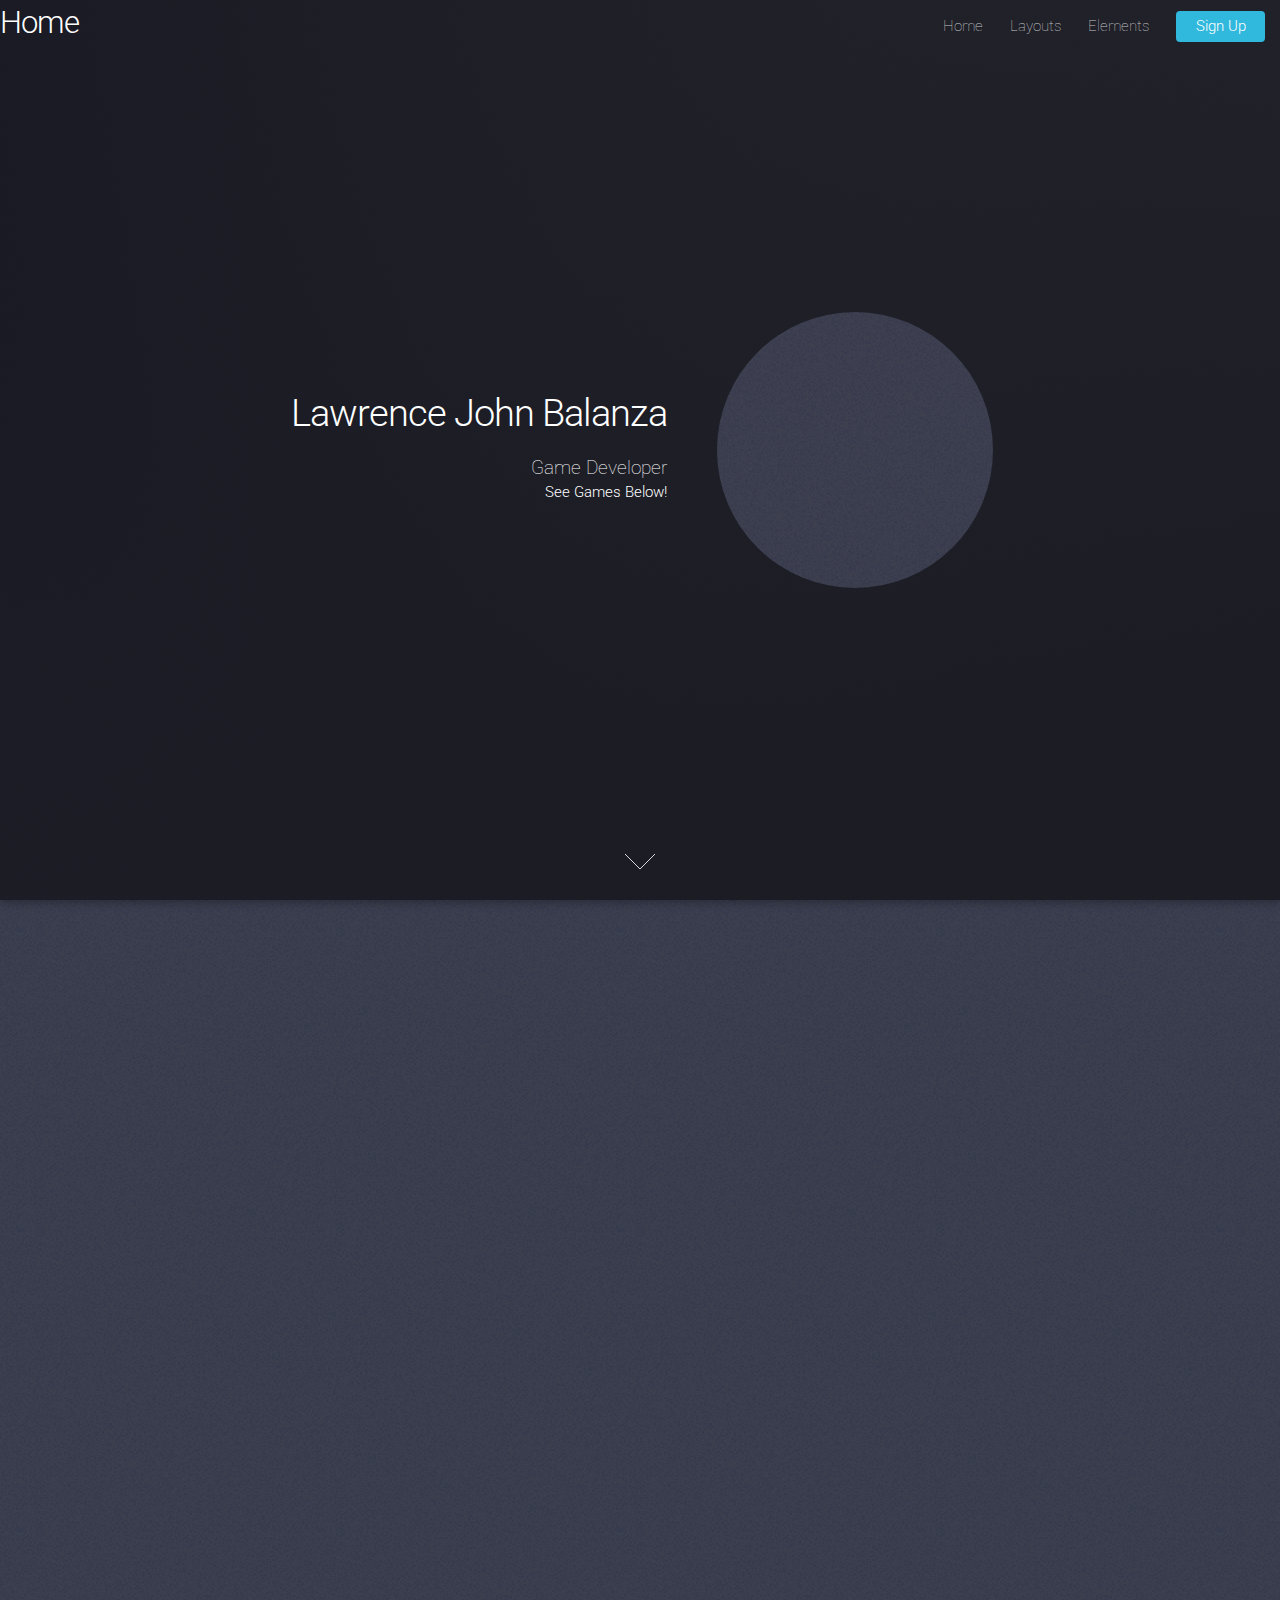
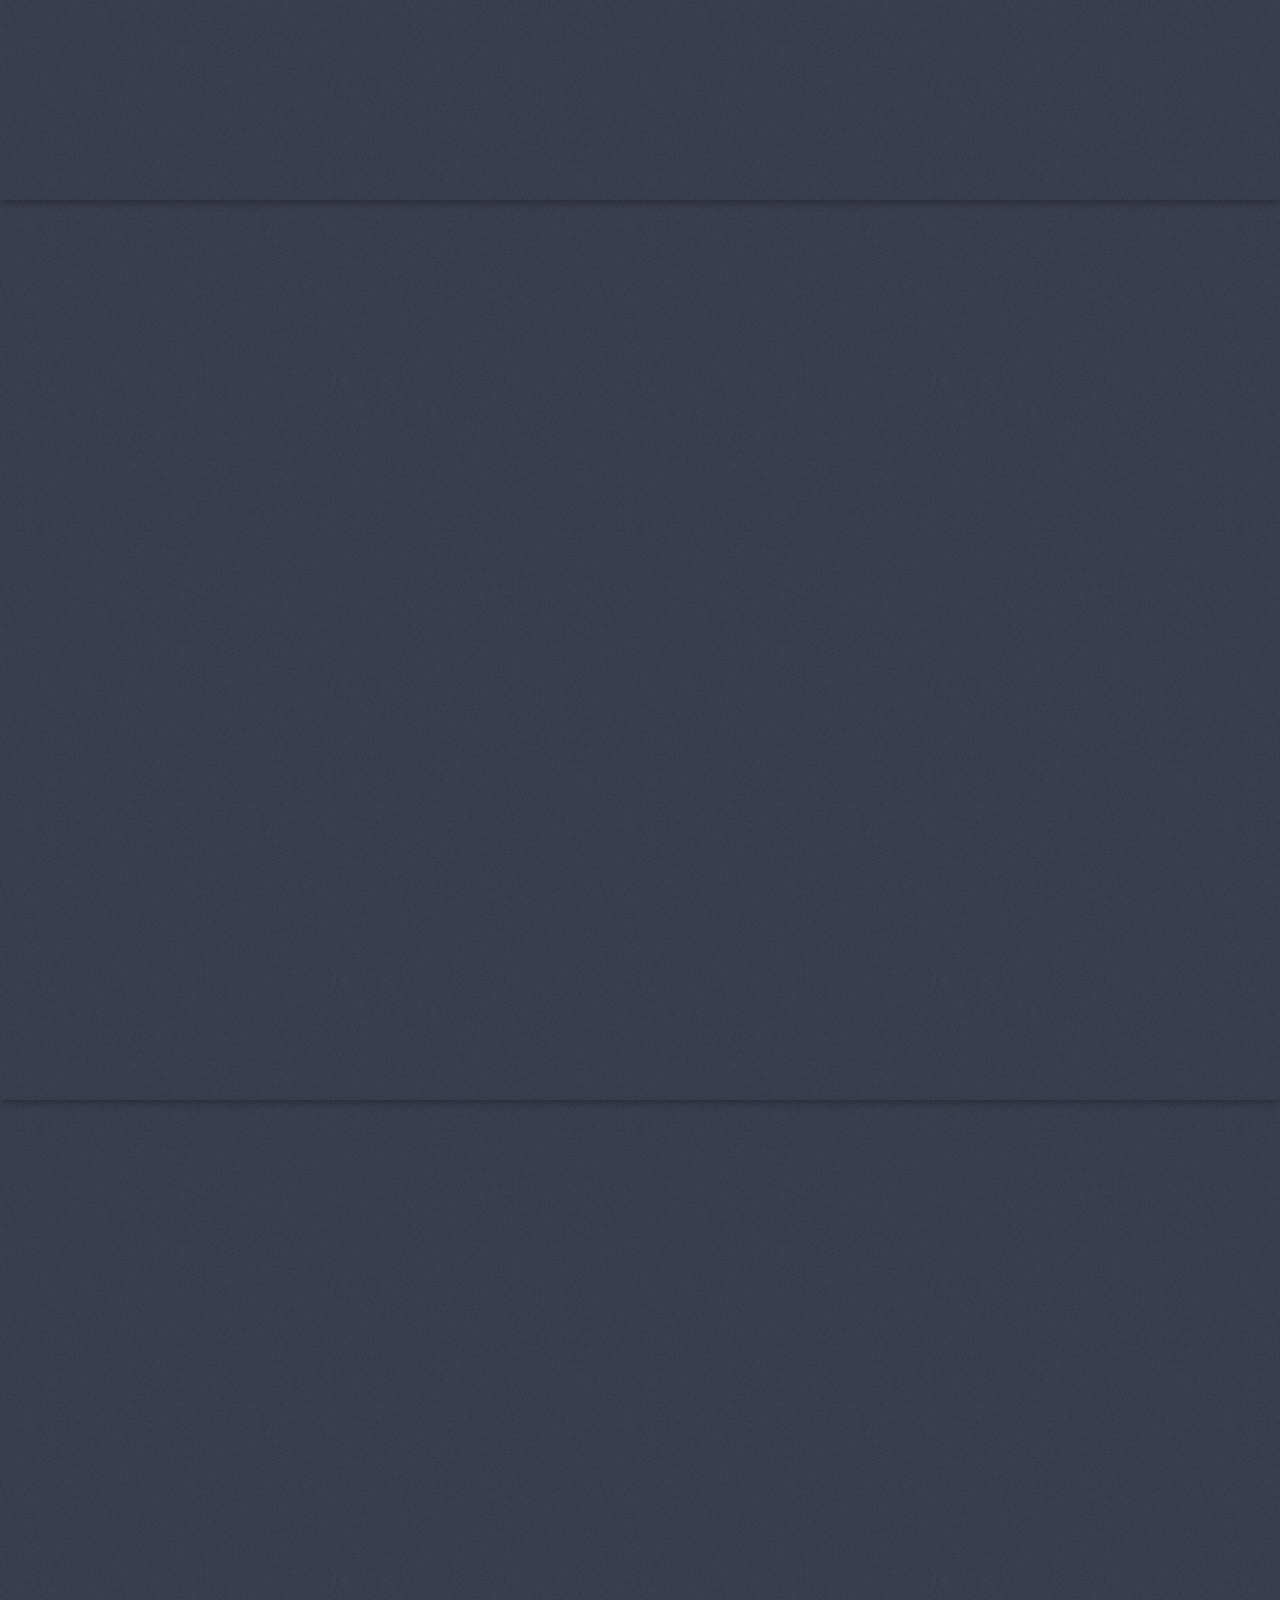
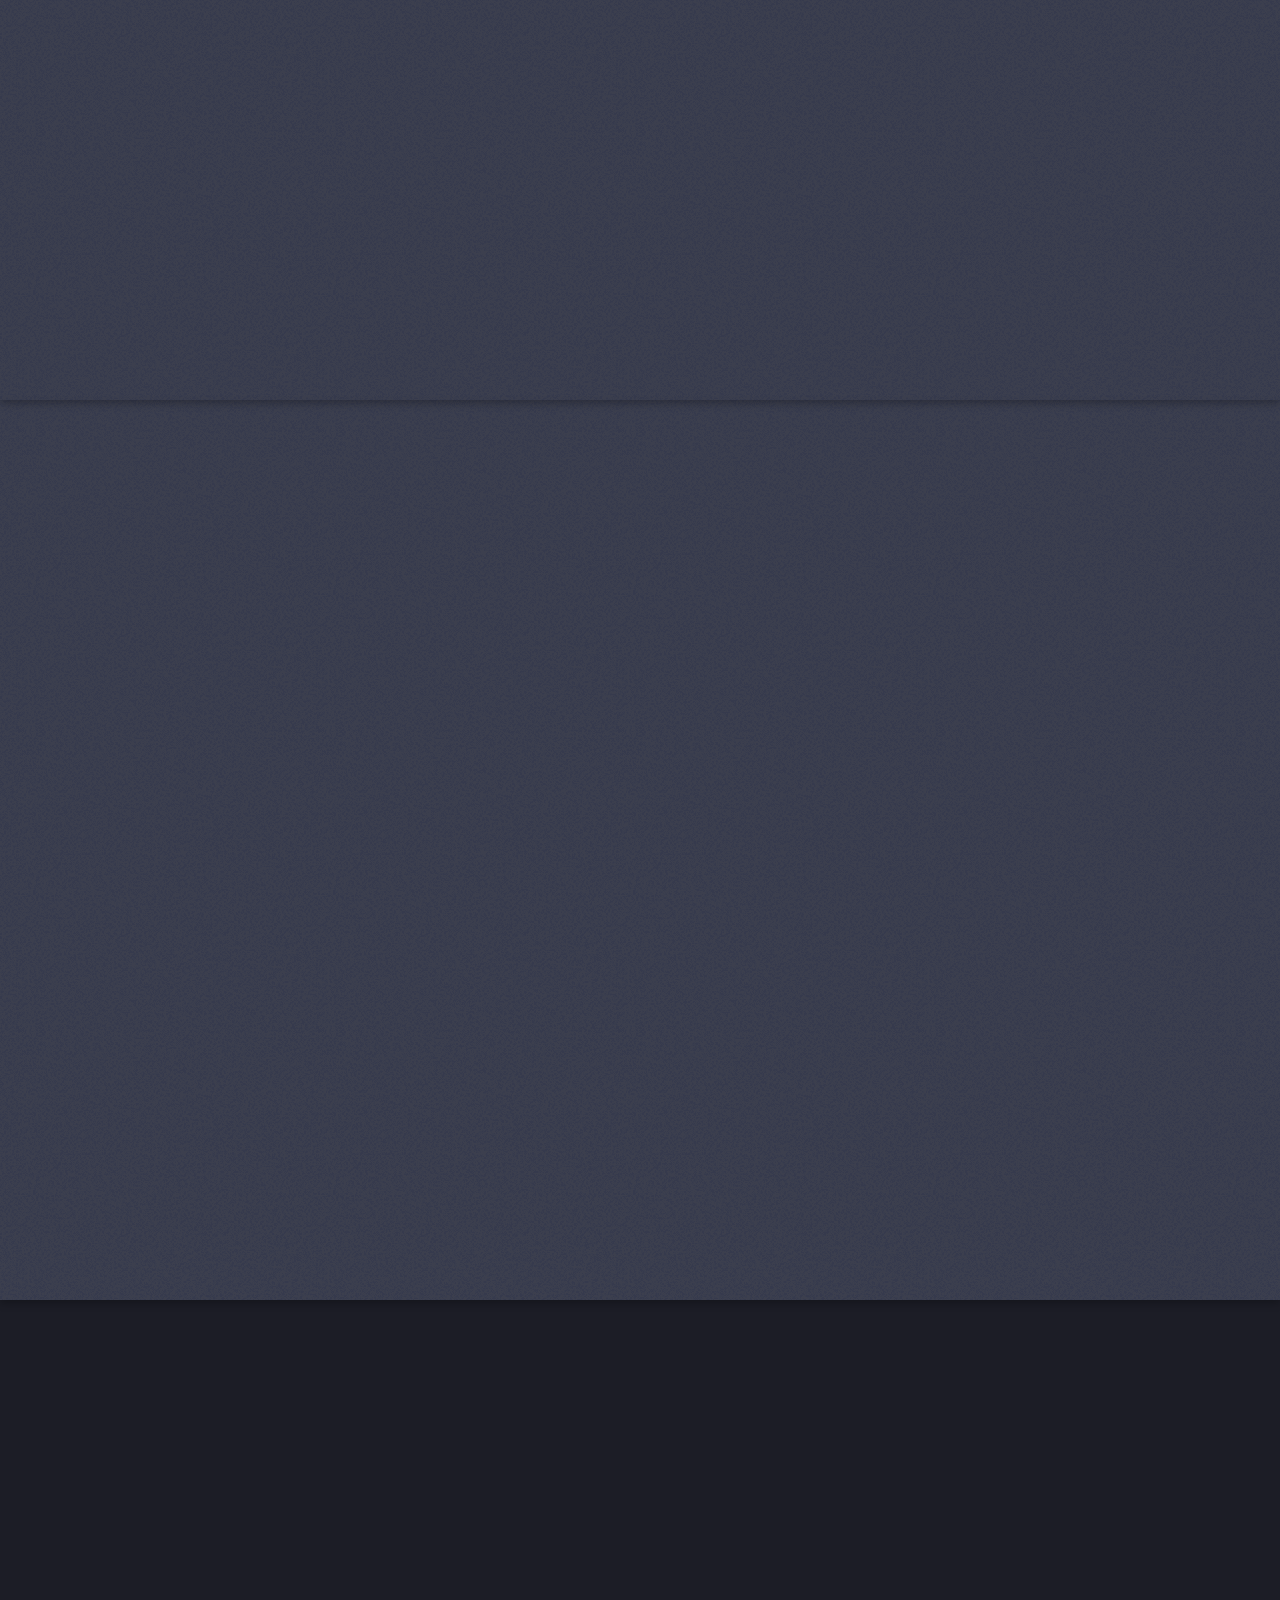
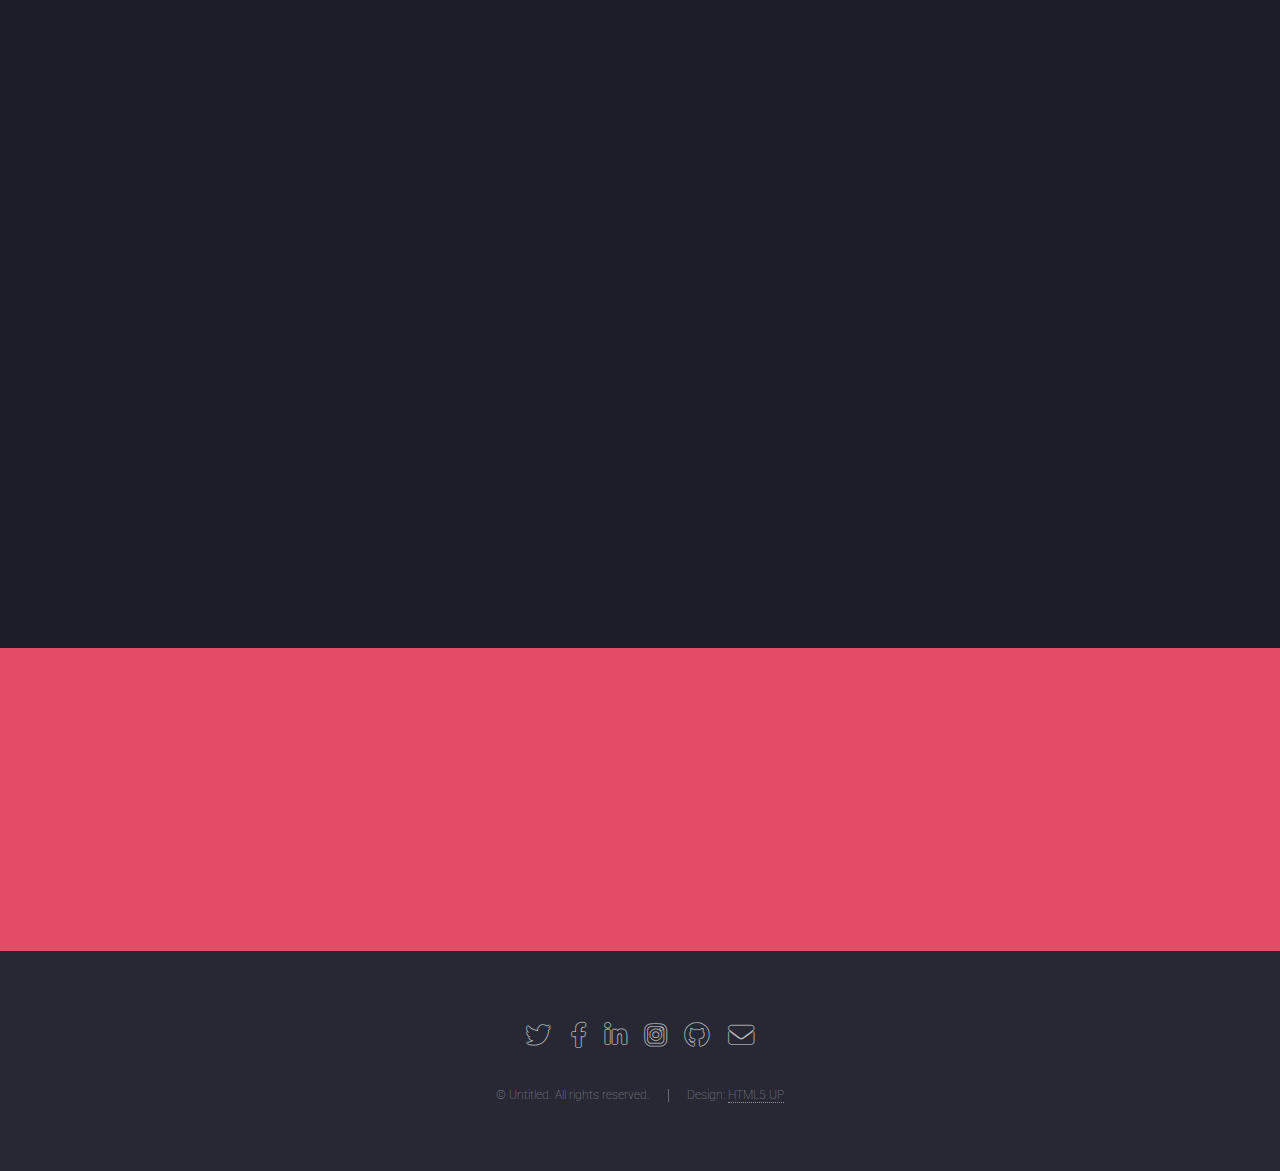
==== commit 4727a786: "Add files via upload" ====
--- a/index.html
+++ b/index.html
@@ -6,7 +6,7 @@
 -->
 <html>
 	<head>
-		<title>Landed by HTML5 UP</title>
+		<title>Lawrence John's Website</title>
 		<meta charset="utf-8" />
 		<meta name="viewport" content="width=device-width, initial-scale=1, user-scalable=no" />
 		<link rel="stylesheet" href="assets/css/main.css" />
@@ -49,12 +49,29 @@
 					<div class="content">
 						<header>
 							<h2>Lawrence John Balanza</h2>
-							<p>Game Developer</p>
+							<p>Game Developer<h2><h1>See Games Below!</br></h1></p>
 						</header>
 						<span class="image"><img src="ljFace.png" alt="" style = "position:relative; top:-100px; left:-2px"/></span>
 					</div>
 					<a href="#one" class="goto-next scrolly">Next</a>
 				</section>
+
+				<!-- LJ -->
+							<!-- Three -->
+							<section id="three" class="spotlight style3 left">
+								<span class="image fit main bottom"><img src="images/pic04.jpg" alt="" /></span>
+								<div class="content">
+									<header>
+										<h2>LJ WAS HERE!</h2>
+										<p>Accumsan integer ultricies aliquam vel massa sapien phasellus</p>
+									</header>
+									<p>Feugiat accumsan lorem eu ac lorem amet ac arcu phasellus tortor enim mi mi nisi praesent adipiscing. Integer mi sed nascetur cep aliquet augue varius tempus lobortis porttitor lorem et accumsan consequat adipiscing lorem.</p>
+									<ul class="actions">
+										<li><a href="#" class="button">Learn More</a></li>
+									</ul>
+								</div>
+								<a href="#four" class="goto-next scrolly">Next</a>
+							</section>
 
 			<!-- One -->
 				<section id="one" class="spotlight style1 bottom">
@@ -64,23 +81,15 @@
 							<div class="row">
 								<div class="col-4 col-12-medium">
 									<header>
-										<h2>Odio faucibus ipsum integer consequat</h2>
-										<p>Nascetur eu nibh <a href="index2.html" class="button primary">See project details</a>vestibulum amet gravida nascetur praesent</p>
+										<!--example of button: <p><a href="index2.html" class="button primary">See project details</a></p> -->
+										<p><h2>Guess Boo</h2></p>
 									</header>
 								</div>
 								<div class="col-4 col-12-medium">
-									<p>Feugiat accumsan lorem eu ac lorem amet sed accumsan donec.
-									Blandit orci porttitor semper. Arcu phasellus tortor enim mi
-									nisi praesent dolor adipiscing. Integer mi sed nascetur cep aliquet
-									augue varius tempus lobortis porttitor accumsan consequat
-									adipiscing lorem dolor.</p>
+									<!-- <p><h2>Guess Boo</h2></p> -->
 								</div>
 								<div class="col-4 col-12-medium">
-									<p>Morbi enim nascetur et placerat lorem sed iaculis neque ante
-									adipiscing adipiscing metus massa. Blandit orci porttitor semper.
-									Arcu phasellus tortor enim mi mi nisi praesent adipiscing. Integer
-									mi sed nascetur cep aliquet augue varius tempus. Feugiat lorem
-									ipsum dolor nullam.</p>
+									<!-- <p><h2>VR Horror Ghost Game</h2></p> -->
 								</div>
 							</div>
 						</div>
